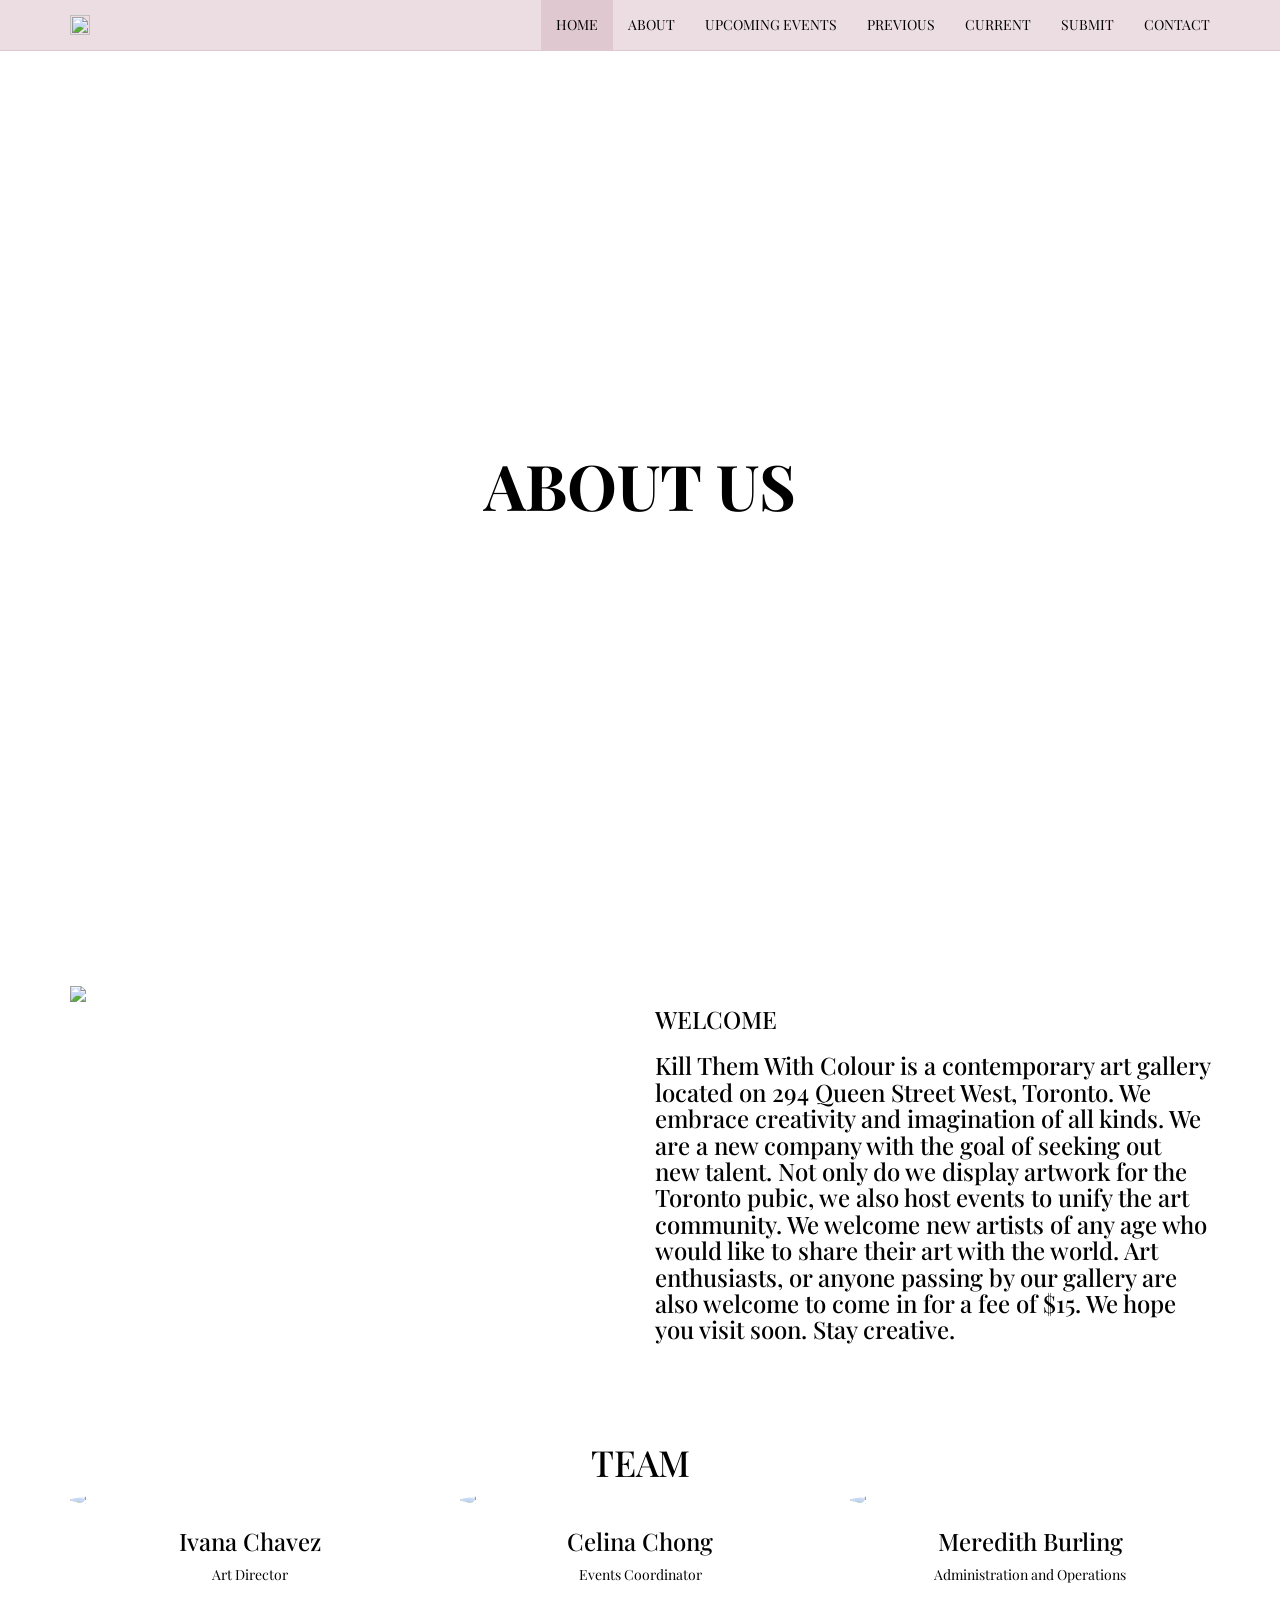
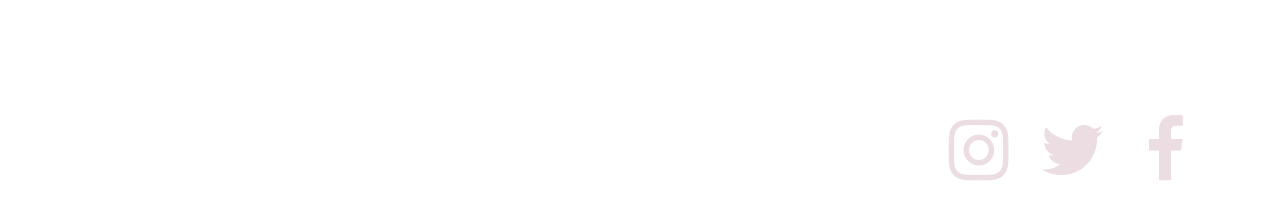
==== CMN222.html @ b7e4e093 "first commit" ====
<html><head>
    <meta charset="utf-8">
    <meta name="viewport" content="width=device-width, initial-scale=1">
    <script type="text/javascript" src="http://cdnjs.cloudflare.com/ajax/libs/jquery/2.0.3/jquery.min.js"></script>
    <script type="text/javascript" src="http://netdna.bootstrapcdn.com/bootstrap/3.3.4/js/bootstrap.min.js"></script>
    <link href="http://cdnjs.cloudflare.com/ajax/libs/font-awesome/4.3.0/css/font-awesome.min.css" rel="stylesheet" type="text/css">
    <link href="About us.css" rel="stylesheet" type="text/css">
  </head><body>
    <div class="navbar navbar-default navbar-static-top">
      <div class="container">
        <div class="navbar-header">
          <button type="button" class="navbar-toggle" data-toggle="collapse" data-target="#navbar-ex-collapse">
            <span class="sr-only">Toggle navigation</span>
            <span class="icon-bar"></span>
            <span class="icon-bar"></span>
            <span class="icon-bar"></span>
          </button>
          <a class="navbar-brand" contenteditable="true" href="Home.html"><img height="20" alt="Brand" src="https://s-media-cache-ak0.pinimg.com/236x/00/e2/e9/00e2e9aba81df767c4ea831075c36585.jpg"></a>
        </div>
        <div class="collapse navbar-collapse" id="navbar-ex-collapse">
          <ul class="nav navbar-nav navbar-right">
            <li class="active">
              <a href="Home.html">HOME</a>
            </li>
            <li>
              <a href="CMN222.html">ABOUT</a>
            </li>
            <li>
              <a href="Upcoming Events.html">UPCOMING EVENTS</a>
            </li>
            <li>
              <a href="PREVIOUS exhibitions final.html">PREVIOUS</a>
            </li>
            <li>
              <a href="current exhibitions .html">CURRENT</a>
            </li>
            <li>
              <a href="#">SUBMIT</a>
            </li>
            <li>
              <a href="#">CONTACT</a>
            </li>
          </ul>
        </div>
      </div>
    </div>
    <div class="cover">
      <div class="cover-image" style="background-image : url('http://3.bp.blogspot.com/_T961o3r1ib8/SwWAFuwRiqI/AAAAAAAAD88/0qm5ORoMTfw/s1600/Picture+1.png')"></div>
      <div class="container">
        <div class="row">
          <div class="col-md-12 text-center">
            <h1>
              <strong>ABOUT US</strong>
            </h1>
            <br>
            <br>
          </div>
        </div>
      </div>
    </div>
    <div class="section">
      <div class="container">
        <div class="row">
          <div class="col-md-6">
            <img src="http://media-cdn.tripadvisor.com/media/photo-s/03/c4/bc/b7/redot-fine-art-gallery.jpg" class="img-responsive">
          </div>
          <div class="col-md-6">
            <h1 class="text-primary"></h1>
            <h3>WELCOME</h3>
            <p></p>
            <h3>Kill Them With Colour is a contemporary art gallery located on 294 Queen
              Street West, Toronto. We embrace creativity and imagination of all kinds.
              We are a new company with the goal of seeking out new talent. Not only
              do we display artwork for the Toronto pubic, we also host events to unify
              the art community. We welcome new artists of any age who would like to
              share their art with the world. Art enthusiasts, or anyone passing by our
              gallery are also welcome to come in for a fee of $15. We hope you visit
              soon. Stay creative.</h3>
            <p></p>
          </div>
        </div>
      </div>
    </div>
    <div class="section">
      <div class="container">
        <div class="row">
          <div class="col-md-12">
            <h1>
              <p class="text-center">TEAM</p>
            </h1>
            <p></p>
          </div>
        </div>
        <div class="row">
          <div class="col-md-4">
            <img src="https://scontent-ord1-1.xx.fbcdn.net/hphotos-xpl1/v/t1.0-9/11760182_10206780837017839_6016241349931342725_n.jpg?oh=7be44190554937110ab928c50a300740&amp;oe=575FFEA2" class="center-block img-circle img-responsive">
            <h3 class="text-center">Ivana Chavez</h3>
            <p class="text-center">Art Director</p>
          </div>
          <div class="col-md-4">
            <img src="https://scontent-ord1-1.xx.fbcdn.net/hphotos-xft1/v/t1.0-9/10986457_10202789698338423_3580879727872900797_n.jpg?oh=9d7c9ec108cf9008789f951ac5a639a5&amp;oe=5756A95B" class="center-block img-circle img-responsive">
            <h3 class="text-center">Celina Chong</h3>
            <p class="text-center">Events Coordinator</p>
          </div>
          <div class="col-md-4">
            <img src="https://scontent-ord1-1.xx.fbcdn.net/hphotos-xap1/v/t1.0-9/12321316_1083280725039329_3037270107933121301_n.jpg?oh=308e7309a5380295a0c75ea44e83b1cc&amp;oe=5751AFDD" class="center-block img-circle img-responsive">
            <h3 class="text-center">Meredith Burling</h3>
            <p class="text-center">Administration and Operations</p>
          </div>
        </div>
      </div>
    </div>
    <footer class="section">
      <div class="background-image" style="background-image : url('http://blog.rogeroates.com/wp-content/uploads/2013/08/Roger-Oates_bbcsummer2.jpg')"></div>
      <div class="container text-right">
        <div class="row">
          <div class="col-sm-6 col-md-12">
            <p class="text-info text-right">
              <br>
              <br>
            </p>
            <div class="row">
              <div class="col-md-12 hidden-lg hidden-md hidden-sm text-left">
                <a href="#"><i class="fa fa-3x fa-fw fa-instagram text-inverse"></i></a>
                <a href="#"><i class="fa fa-3x fa-fw fa-twitter text-inverse"></i></a>
                <a href="#"><i class="fa fa-3x fa-fw fa-facebook text-inverse"></i></a>
                <a href="#"><i class="fa fa-3x fa-fw fa-github text-inverse"></i></a>
              </div>
            </div>
            <div class="row">
              <div class="col-md-12 hidden-xs text-right">
                <a href="#https://www.instagram.com/killthemwithcolor/"><i class="fa fa-5x fa-fw fa-instagram"></i></a>
                <a href="#"><i class="fa fa-5x fa-fw fa-twitter"></i></a>
                <a href="#"><i class="fa fa-5x fa-facebook fa-fw"></i></a>
              </div>
            </div>
          </div>
        </div>
      </div>
    </footer>
  

</body></html>
---- About us.css ----
@import url('https://fonts.googleapis.com/css?family=Playfair Display|Playfair Display');
/*!
 * Default theme for Pingendo 
 * Homepage: http://pingendo.com  
 * Copyright 2015 Pingendo 
 * Licensed under MIT 
 * Based on Bootstrap v3.3.4
*/
/* Add custom CSS classes here 
 * 
 * img {
 *   box-shadow : 0px 0px 10px black !important;
 * }
*/
/*! normalize.css v3.0.2 | MIT License | git.io/normalize */
html {
  font-family: sans-serif;
  -ms-text-size-adjust: 100%;
  -webkit-text-size-adjust: 100%;
}
body {
  margin: 0;
}
article,
aside,
details,
figcaption,
figure,
footer,
header,
hgroup,
main,
menu,
nav,
section,
summary {
  display: block;
}
audio,
canvas,
progress,
video {
  display: inline-block;
  vertical-align: baseline;
}
audio:not([controls]) {
  display: none;
  height: 0;
}
[hidden],
template {
  display: none;
}
a {
  background-color: transparent;
}
a:active,
a:hover {
  outline: 0;
}
abbr[title] {
  border-bottom: 1px dotted;
}
b,
strong {
  font-weight: bold;
}
dfn {
  font-style: italic;
}
h1 {
  font-size: 2em;
  margin: 0.67em 0;
}
mark {
  background: #ff0;
  color: #000;
}
small {
  font-size: 80%;
}
sub,
sup {
  font-size: 75%;
  line-height: 0;
  position: relative;
  vertical-align: baseline;
}
sup {
  top: -0.5em;
}
sub {
  bottom: -0.25em;
}
img {
  border: 0;
}
svg:not(:root) {
  overflow: hidden;
}
figure {
  margin: 1em 40px;
}
hr {
  -moz-box-sizing: content-box;
  box-sizing: content-box;
  height: 0;
}
pre {
  overflow: auto;
}
code,
kbd,
pre,
samp {
  font-family: monospace, monospace;
  font-size: 1em;
}
button,
input,
optgroup,
select,
textarea {
  color: inherit;
  font: inherit;
  margin: 0;
}
button {
  overflow: visible;
}
button,
select {
  text-transform: none;
}
button,
html input[type="button"],
input[type="reset"],
input[type="submit"] {
  -webkit-appearance: button;
  cursor: pointer;
}
button[disabled],
html input[disabled] {
  cursor: default;
}
button::-moz-focus-inner,
input::-moz-focus-inner {
  border: 0;
  padding: 0;
}
input {
  line-height: normal;
}
input[type="checkbox"],
input[type="radio"] {
  box-sizing: border-box;
  padding: 0;
}
input[type="number"]::-webkit-inner-spin-button,
input[type="number"]::-webkit-outer-spin-button {
  height: auto;
}
input[type="search"] {
  -webkit-appearance: textfield;
  -moz-box-sizing: content-box;
  -webkit-box-sizing: content-box;
  box-sizing: content-box;
}
input[type="search"]::-webkit-search-cancel-button,
input[type="search"]::-webkit-search-decoration {
  -webkit-appearance: none;
}
fieldset {
  border: 1px solid #c0c0c0;
  margin: 0 2px;
  padding: 0.35em 0.625em 0.75em;
}
legend {
  border: 0;
  padding: 0;
}
textarea {
  overflow: auto;
}
optgroup {
  font-weight: bold;
}
table {
  border-collapse: collapse;
  border-spacing: 0;
}
td,
th {
  padding: 0;
}
/*! Source: https://github.com/h5bp/html5-boilerplate/blob/master/src/css/main.css */
@media print {
  *,
  *:before,
  *:after {
    background: transparent !important;
    color: #000 !important;
    box-shadow: none !important;
    text-shadow: none !important;
  }
  a,
  a:visited {
    text-decoration: underline;
  }
  a[href]:after {
    content: " (" attr(href) ")";
  }
  abbr[title]:after {
    content: " (" attr(title) ")";
  }
  a[href^="#"]:after,
  a[href^="javascript:"]:after {
    content: "";
  }
  pre,
  blockquote {
    border: 1px solid #999;
    page-break-inside: avoid;
  }
  thead {
    display: table-header-group;
  }
  tr,
  img {
    page-break-inside: avoid;
  }
  img {
    max-width: 100% !important;
  }
  p,
  h2,
  h3 {
    orphans: 3;
    widows: 3;
  }
  h2,
  h3 {
    page-break-after: avoid;
  }
  select {
    background: #fff !important;
  }
  .navbar {
    display: none;
  }
  .btn > .caret,
  .dropup > .btn > .caret {
    border-top-color: #000 !important;
  }
  .label {
    border: 1px solid #000;
  }
  .table {
    border-collapse: collapse !important;
  }
  .table td,
  .table th {
    background-color: #fff !important;
  }
  .table-bordered th,
  .table-bordered td {
    border: 1px solid #ddd !important;
  }
}
@font-face {
  font-family: 'Glyphicons Halflings';
  src: url('../fonts/glyphicons-halflings-regular.eot');
  src: url('../fonts/glyphicons-halflings-regular.eot?#iefix') format('embedded-opentype'), url('../fonts/glyphicons-halflings-regular.woff2') format('woff2'), url('../fonts/glyphicons-halflings-regular.woff') format('woff'), url('../fonts/glyphicons-halflings-regular.ttf') format('truetype'), url('../fonts/glyphicons-halflings-regular.svg#glyphicons_halflingsregular') format('svg');
}
.glyphicon {
  position: relative;
  top: 1px;
  display: inline-block;
  font-family: 'Glyphicons Halflings';
  font-style: normal;
  font-weight: normal;
  line-height: 1;
  -webkit-font-smoothing: antialiased;
  -moz-osx-font-smoothing: grayscale;
}
.glyphicon-asterisk:before {
  content: "\2a";
}
.glyphicon-plus:before {
  content: "\2b";
}
.glyphicon-euro:before,
.glyphicon-eur:before {
  content: "\20ac";
}
.glyphicon-minus:before {
  content: "\2212";
}
.glyphicon-cloud:before {
  content: "\2601";
}
.glyphicon-envelope:before {
  content: "\2709";
}
.glyphicon-pencil:before {
  content: "\270f";
}
.glyphicon-glass:before {
  content: "\e001";
}
.glyphicon-music:before {
  content: "\e002";
}
.glyphicon-search:before {
  content: "\e003";
}
.glyphicon-heart:before {
  content: "\e005";
}
.glyphicon-star:before {
  content: "\e006";
}
.glyphicon-star-empty:before {
  content: "\e007";
}
.glyphicon-user:before {
  content: "\e008";
}
.glyphicon-film:before {
  content: "\e009";
}
.glyphicon-th-large:before {
  content: "\e010";
}
.glyphicon-th:before {
  content: "\e011";
}
.glyphicon-th-list:before {
  content: "\e012";
}
.glyphicon-ok:before {
  content: "\e013";
}
.glyphicon-remove:before {
  content: "\e014";
}
.glyphicon-zoom-in:before {
  content: "\e015";
}
.glyphicon-zoom-out:before {
  content: "\e016";
}
.glyphicon-off:before {
  content: "\e017";
}
.glyphicon-signal:before {
  content: "\e018";
}
.glyphicon-cog:before {
  content: "\e019";
}
.glyphicon-trash:before {
  content: "\e020";
}
.glyphicon-home:before {
  content: "\e021";
}
.glyphicon-file:before {
  content: "\e022";
}
.glyphicon-time:before {
  content: "\e023";
}
.glyphicon-road:before {
  content: "\e024";
}
.glyphicon-download-alt:before {
  content: "\e025";
}
.glyphicon-download:before {
  content: "\e026";
}
.glyphicon-upload:before {
  content: "\e027";
}
.glyphicon-inbox:before {
  content: "\e028";
}
.glyphicon-play-circle:before {
  content: "\e029";
}
.glyphicon-repeat:before {
  content: "\e030";
}
.glyphicon-refresh:before {
  content: "\e031";
}
.glyphicon-list-alt:before {
  content: "\e032";
}
.glyphicon-lock:before {
  content: "\e033";
}
.glyphicon-flag:before {
  content: "\e034";
}
.glyphicon-headphones:before {
  content: "\e035";
}
.glyphicon-volume-off:before {
  content: "\e036";
}
.glyphicon-volume-down:before {
  content: "\e037";
}
.glyphicon-volume-up:before {
  content: "\e038";
}
.glyphicon-qrcode:before {
  content: "\e039";
}
.glyphicon-barcode:before {
  content: "\e040";
}
.glyphicon-tag:before {
  content: "\e041";
}
.glyphicon-tags:before {
  content: "\e042";
}
.glyphicon-book:before {
  content: "\e043";
}
.glyphicon-bookmark:before {
  content: "\e044";
}
.glyphicon-print:before {
  content: "\e045";
}
.glyphicon-camera:before {
  content: "\e046";
}
.glyphicon-font:before {
  content: "\e047";
}
.glyphicon-bold:before {
  content: "\e048";
}
.glyphicon-italic:before {
  content: "\e049";
}
.glyphicon-text-height:before {
  content: "\e050";
}
.glyphicon-text-width:before {
  content: "\e051";
}
.glyphicon-align-left:before {
  content: "\e052";
}
.glyphicon-align-center:before {
  content: "\e053";
}
.glyphicon-align-right:before {
  content: "\e054";
}
.glyphicon-align-justify:before {
  content: "\e055";
}
.glyphicon-list:before {
  content: "\e056";
}
.glyphicon-indent-left:before {
  content: "\e057";
}
.glyphicon-indent-right:before {
  content: "\e058";
}
.glyphicon-facetime-video:before {
  content: "\e059";
}
.glyphicon-picture:before {
  content: "\e060";
}
.glyphicon-map-marker:before {
  content: "\e062";
}
.glyphicon-adjust:before {
  content: "\e063";
}
.glyphicon-tint:before {
  content: "\e064";
}
.glyphicon-edit:before {
  content: "\e065";
}
.glyphicon-share:before {
  content: "\e066";
}
.glyphicon-check:before {
  content: "\e067";
}
.glyphicon-move:before {
  content: "\e068";
}
.glyphicon-step-backward:before {
  content: "\e069";
}
.glyphicon-fast-backward:before {
  content: "\e070";
}
.glyphicon-backward:before {
  content: "\e071";
}
.glyphicon-play:before {
  content: "\e072";
}
.glyphicon-pause:before {
  content: "\e073";
}
.glyphicon-stop:before {
  content: "\e074";
}
.glyphicon-forward:before {
  content: "\e075";
}
.glyphicon-fast-forward:before {
  content: "\e076";
}
.glyphicon-step-forward:before {
  content: "\e077";
}
.glyphicon-eject:before {
  content: "\e078";
}
.glyphicon-chevron-left:before {
  content: "\e079";
}
.glyphicon-chevron-right:before {
  content: "\e080";
}
.glyphicon-plus-sign:before {
  content: "\e081";
}
.glyphicon-minus-sign:before {
  content: "\e082";
}
.glyphicon-remove-sign:before {
  content: "\e083";
}
.glyphicon-ok-sign:before {
  content: "\e084";
}
.glyphicon-question-sign:before {
  content: "\e085";
}
.glyphicon-info-sign:before {
  content: "\e086";
}
.glyphicon-screenshot:before {
  content: "\e087";
}
.glyphicon-remove-circle:before {
  content: "\e088";
}
.glyphicon-ok-circle:before {
  content: "\e089";
}
.glyphicon-ban-circle:before {
  content: "\e090";
}
.glyphicon-arrow-left:before {
  content: "\e091";
}
.glyphicon-arrow-right:before {
  content: "\e092";
}
.glyphicon-arrow-up:before {
  content: "\e093";
}
.glyphicon-arrow-down:before {
  content: "\e094";
}
.glyphicon-share-alt:before {
  content: "\e095";
}
.glyphicon-resize-full:before {
  content: "\e096";
}
.glyphicon-resize-small:before {
  content: "\e097";
}
.glyphicon-exclamation-sign:before {
  content: "\e101";
}
.glyphicon-gift:before {
  content: "\e102";
}
.glyphicon-leaf:before {
  content: "\e103";
}
.glyphicon-fire:before {
  content: "\e104";
}
.glyphicon-eye-open:before {
  content: "\e105";
}
.glyphicon-eye-close:before {
  content: "\e106";
}
.glyphicon-warning-sign:before {
  content: "\e107";
}
.glyphicon-plane:before {
  content: "\e108";
}
.glyphicon-calendar:before {
  content: "\e109";
}
.glyphicon-random:before {
  content: "\e110";
}
.glyphicon-comment:before {
  content: "\e111";
}
.glyphicon-magnet:before {
  content: "\e112";
}
.glyphicon-chevron-up:before {
  content: "\e113";
}
.glyphicon-chevron-down:before {
  content: "\e114";
}
.glyphicon-retweet:before {
  content: "\e115";
}
.glyphicon-shopping-cart:before {
  content: "\e116";
}
.glyphicon-folder-close:before {
  content: "\e117";
}
.glyphicon-folder-open:before {
  content: "\e118";
}
.glyphicon-resize-vertical:before {
  content: "\e119";
}
.glyphicon-resize-horizontal:before {
  content: "\e120";
}
.glyphicon-hdd:before {
  content: "\e121";
}
.glyphicon-bullhorn:before {
  content: "\e122";
}
.glyphicon-bell:before {
  content: "\e123";
}
.glyphicon-certificate:before {
  content: "\e124";
}
.glyphicon-thumbs-up:before {
  content: "\e125";
}
.glyphicon-thumbs-down:before {
  content: "\e126";
}
.glyphicon-hand-right:before {
  content: "\e127";
}
.glyphicon-hand-left:before {
  content: "\e128";
}
.glyphicon-hand-up:before {
  content: "\e129";
}
.glyphicon-hand-down:before {
  content: "\e130";
}
.glyphicon-circle-arrow-right:before {
  content: "\e131";
}
.glyphicon-circle-arrow-left:before {
  content: "\e132";
}
.glyphicon-circle-arrow-up:before {
  content: "\e133";
}
.glyphicon-circle-arrow-down:before {
  content: "\e134";
}
.glyphicon-globe:before {
  content: "\e135";
}
.glyphicon-wrench:before {
  content: "\e136";
}
.glyphicon-tasks:before {
  content: "\e137";
}
.glyphicon-filter:before {
  content: "\e138";
}
.glyphicon-briefcase:before {
  content: "\e139";
}
.glyphicon-fullscreen:before {
  content: "\e140";
}
.glyphicon-dashboard:before {
  content: "\e141";
}
.glyphicon-paperclip:before {
  content: "\e142";
}
.glyphicon-heart-empty:before {
  content: "\e143";
}
.glyphicon-link:before {
  content: "\e144";
}
.glyphicon-phone:before {
  content: "\e145";
}
.glyphicon-pushpin:before {
  content: "\e146";
}
.glyphicon-usd:before {
  content: "\e148";
}
.glyphicon-gbp:before {
  content: "\e149";
}
.glyphicon-sort:before {
  content: "\e150";
}
.glyphicon-sort-by-alphabet:before {
  content: "\e151";
}
.glyphicon-sort-by-alphabet-alt:before {
  content: "\e152";
}
.glyphicon-sort-by-order:before {
  content: "\e153";
}
.glyphicon-sort-by-order-alt:before {
  content: "\e154";
}
.glyphicon-sort-by-attributes:before {
  content: "\e155";
}
.glyphicon-sort-by-attributes-alt:before {
  content: "\e156";
}
.glyphicon-unchecked:before {
  content: "\e157";
}
.glyphicon-expand:before {
  content: "\e158";
}
.glyphicon-collapse-down:before {
  content: "\e159";
}
.glyphicon-collapse-up:before {
  content: "\e160";
}
.glyphicon-log-in:before {
  content: "\e161";
}
.glyphicon-flash:before {
  content: "\e162";
}
.glyphicon-log-out:before {
  content: "\e163";
}
.glyphicon-new-window:before {
  content: "\e164";
}
.glyphicon-record:before {
  content: "\e165";
}
.glyphicon-save:before {
  content: "\e166";
}
.glyphicon-open:before {
  content: "\e167";
}
.glyphicon-saved:before {
  content: "\e168";
}
.glyphicon-import:before {
  content: "\e169";
}
.glyphicon-export:before {
  content: "\e170";
}
.glyphicon-send:before {
  content: "\e171";
}
.glyphicon-floppy-disk:before {
  content: "\e172";
}
.glyphicon-floppy-saved:before {
  content: "\e173";
}
.glyphicon-floppy-remove:before {
  content: "\e174";
}
.glyphicon-floppy-save:before {
  content: "\e175";
}
.glyphicon-floppy-open:before {
  content: "\e176";
}
.glyphicon-credit-card:before {
  content: "\e177";
}
.glyphicon-transfer:before {
  content: "\e178";
}
.glyphicon-cutlery:before {
  content: "\e179";
}
.glyphicon-header:before {
  content: "\e180";
}
.glyphicon-compressed:before {
  content: "\e181";
}
.glyphicon-earphone:before {
  content: "\e182";
}
.glyphicon-phone-alt:before {
  content: "\e183";
}
.glyphicon-tower:before {
  content: "\e184";
}
.glyphicon-stats:before {
  content: "\e185";
}
.glyphicon-sd-video:before {
  content: "\e186";
}
.glyphicon-hd-video:before {
  content: "\e187";
}
.glyphicon-subtitles:before {
  content: "\e188";
}
.glyphicon-sound-stereo:before {
  content: "\e189";
}
.glyphicon-sound-dolby:before {
  content: "\e190";
}
.glyphicon-sound-5-1:before {
  content: "\e191";
}
.glyphicon-sound-6-1:before {
  content: "\e192";
}
.glyphicon-sound-7-1:before {
  content: "\e193";
}
.glyphicon-copyright-mark:before {
  content: "\e194";
}
.glyphicon-registration-mark:before {
  content: "\e195";
}
.glyphicon-cloud-download:before {
  content: "\e197";
}
.glyphicon-cloud-upload:before {
  content: "\e198";
}
.glyphicon-tree-conifer:before {
  content: "\e199";
}
.glyphicon-tree-deciduous:before {
  content: "\e200";
}
.glyphicon-cd:before {
  content: "\e201";
}
.glyphicon-save-file:before {
  content: "\e202";
}
.glyphicon-open-file:before {
  content: "\e203";
}
.glyphicon-level-up:before {
  content: "\e204";
}
.glyphicon-copy:before {
  content: "\e205";
}
.glyphicon-paste:before {
  content: "\e206";
}
.glyphicon-alert:before {
  content: "\e209";
}
.glyphicon-equalizer:before {
  content: "\e210";
}
.glyphicon-king:before {
  content: "\e211";
}
.glyphicon-queen:before {
  content: "\e212";
}
.glyphicon-pawn:before {
  content: "\e213";
}
.glyphicon-bishop:before {
  content: "\e214";
}
.glyphicon-knight:before {
  content: "\e215";
}
.glyphicon-baby-formula:before {
  content: "\e216";
}
.glyphicon-tent:before {
  content: "\26fa";
}
.glyphicon-blackboard:before {
  content: "\e218";
}
.glyphicon-bed:before {
  content: "\e219";
}
.glyphicon-apple:before {
  content: "\f8ff";
}
.glyphicon-erase:before {
  content: "\e221";
}
.glyphicon-hourglass:before {
  content: "\231b";
}
.glyphicon-lamp:before {
  content: "\e223";
}
.glyphicon-duplicate:before {
  content: "\e224";
}
.glyphicon-piggy-bank:before {
  content: "\e225";
}
.glyphicon-scissors:before {
  content: "\e226";
}
.glyphicon-bitcoin:before {
  content: "\e227";
}
.glyphicon-btc:before {
  content: "\e227";
}
.glyphicon-xbt:before {
  content: "\e227";
}
.glyphicon-yen:before {
  content: "\00a5";
}
.glyphicon-jpy:before {
  content: "\00a5";
}
.glyphicon-ruble:before {
  content: "\20bd";
}
.glyphicon-rub:before {
  content: "\20bd";
}
.glyphicon-scale:before {
  content: "\e230";
}
.glyphicon-ice-lolly:before {
  content: "\e231";
}
.glyphicon-ice-lolly-tasted:before {
  content: "\e232";
}
.glyphicon-education:before {
  content: "\e233";
}
.glyphicon-option-horizontal:before {
  content: "\e234";
}
.glyphicon-option-vertical:before {
  content: "\e235";
}
.glyphicon-menu-hamburger:before {
  content: "\e236";
}
.glyphicon-modal-window:before {
  content: "\e237";
}
.glyphicon-oil:before {
  content: "\e238";
}
.glyphicon-grain:before {
  content: "\e239";
}
.glyphicon-sunglasses:before {
  content: "\e240";
}
.glyphicon-text-size:before {
  content: "\e241";
}
.glyphicon-text-color:before {
  content: "\e242";
}
.glyphicon-text-background:before {
  content: "\e243";
}
.glyphicon-object-align-top:before {
  content: "\e244";
}
.glyphicon-object-align-bottom:before {
  content: "\e245";
}
.glyphicon-object-align-horizontal:before {
  content: "\e246";
}
.glyphicon-object-align-left:before {
  content: "\e247";
}
.glyphicon-object-align-vertical:before {
  content: "\e248";
}
.glyphicon-object-align-right:before {
  content: "\e249";
}
.glyphicon-triangle-right:before {
  content: "\e250";
}
.glyphicon-triangle-left:before {
  content: "\e251";
}
.glyphicon-triangle-bottom:before {
  content: "\e252";
}
.glyphicon-triangle-top:before {
  content: "\e253";
}
.glyphicon-console:before {
  content: "\e254";
}
.glyphicon-superscript:before {
  content: "\e255";
}
.glyphicon-subscript:before {
  content: "\e256";
}
.glyphicon-menu-left:before {
  content: "\e257";
}
.glyphicon-menu-right:before {
  content: "\e258";
}
.glyphicon-menu-down:before {
  content: "\e259";
}
.glyphicon-menu-up:before {
  content: "\e260";
}
* {
  -webkit-box-sizing: border-box;
  -moz-box-sizing: border-box;
  box-sizing: border-box;
}
*:before,
*:after {
  -webkit-box-sizing: border-box;
  -moz-box-sizing: border-box;
  box-sizing: border-box;
}
html {
  font-size: 10px;
  -webkit-tap-highlight-color: rgba(0, 0, 0, 0);
}
body {
  font-family: "Playfair Display";
  font-size: 14px;
  line-height: 1.42857143;
  color: #000000;
  background-color: #ffffff;
}
input,
button,
select,
textarea {
  font-family: inherit;
  font-size: inherit;
  line-height: inherit;
}
a {
  color: #ebdde2;
  text-decoration: none;
}
a:hover,
a:focus {
  color: #cfadb9;
  text-decoration: underline;
}
a:focus {
  outline: thin dotted;
  outline: 5px auto -webkit-focus-ring-color;
  outline-offset: -2px;
}
figure {
  margin: 0;
}
img {
  vertical-align: middle;
}
.img-responsive,
.thumbnail > img,
.thumbnail a > img,
.carousel-inner > .item > img,
.carousel-inner > .item > a > img {
  display: block;
  max-width: 100%;
  height: auto;
}
.img-rounded {
  border-radius: 5px;
}
.img-thumbnail {
  padding: 4px;
  line-height: 1.42857143;
  background-color: #ffffff;
  border: 1px solid #dddddd;
  border-radius: 4px;
  -webkit-transition: all 0.2s ease-in-out;
  -o-transition: all 0.2s ease-in-out;
  transition: all 0.2s ease-in-out;
  display: inline-block;
  max-width: 100%;
  height: auto;
}
.img-circle {
  border-radius: 50%;
}
hr {
  margin-top: 20px;
  margin-bottom: 20px;
  border: 0;
  border-top: 1px solid #eeeeee;
}
.sr-only {
  position: absolute;
  width: 1px;
  height: 1px;
  margin: -1px;
  padding: 0;
  overflow: hidden;
  clip: rect(0, 0, 0, 0);
  border: 0;
}
.sr-only-focusable:active,
.sr-only-focusable:focus {
  position: static;
  width: auto;
  height: auto;
  margin: 0;
  overflow: visible;
  clip: auto;
}
[role="button"] {
  cursor: pointer;
}
h1,
h2,
h3,
h4,
h5,
h6,
.h1,
.h2,
.h3,
.h4,
.h5,
.h6 {
  font-family: "Playfair Display";
  font-weight: 500;
  line-height: 1.1;
  color: inherit;
}
h1 small,
h2 small,
h3 small,
h4 small,
h5 small,
h6 small,
.h1 small,
.h2 small,
.h3 small,
.h4 small,
.h5 small,
.h6 small,
h1 .small,
h2 .small,
h3 .small,
h4 .small,
h5 .small,
h6 .small,
.h1 .small,
.h2 .small,
.h3 .small,
.h4 .small,
.h5 .small,
.h6 .small {
  font-weight: normal;
  line-height: 1;
  color: #777777;
}
h1,
.h1,
h2,
.h2,
h3,
.h3 {
  margin-top: 20px;
  margin-bottom: 10px;
}
h1 small,
.h1 small,
h2 small,
.h2 small,
h3 small,
.h3 small,
h1 .small,
.h1 .small,
h2 .small,
.h2 .small,
h3 .small,
.h3 .small {
  font-size: 65%;
}
h4,
.h4,
h5,
.h5,
h6,
.h6 {
  margin-top: 10px;
  margin-bottom: 10px;
}
h4 small,
.h4 small,
h5 small,
.h5 small,
h6 small,
.h6 small,
h4 .small,
.h4 .small,
h5 .small,
.h5 .small,
h6 .small,
.h6 .small {
  font-size: 75%;
}
h1,
.h1 {
  font-size: 36px;
}
h2,
.h2 {
  font-size: 30px;
}
h3,
.h3 {
  font-size: 24px;
}
h4,
.h4 {
  font-size: 18px;
}
h5,
.h5 {
  font-size: 14px;
}
h6,
.h6 {
  font-size: 12px;
}
p {
  margin: 0 0 10px;
}
.lead {
  margin-bottom: 20px;
  font-size: 16px;
  font-weight: 300;
  line-height: 1.4;
}
@media (min-width: 768px) {
  .lead {
    font-size: 21px;
  }
}
small,
.small {
  font-size: 85%;
}
mark,
.mark {
  background-color: #f8d9ac;
  padding: .2em;
}
.text-left {
  text-align: left;
}
.text-right {
  text-align: right;
}
.text-center {
  text-align: center;
}
.text-justify {
  text-align: justify;
}
.text-nowrap {
  white-space: nowrap;
}
.text-lowercase {
  text-transform: lowercase;
}
.text-uppercase {
  text-transform: uppercase;
}
.text-capitalize {
  text-transform: capitalize;
}
.text-muted {
  color: #777777;
}
.text-primary {
  color: #ebdde2;
}
a.text-primary:hover {
  color: #d8bdc7;
}
.text-success {
  color: #5cb85c;
}
a.text-success:hover {
  color: #449d44;
}
.text-info {
  color: #ebdde2;
}
a.text-info:hover {
  color: #d8bdc7;
}
.text-warning {
  color: #f0ad4e;
}
a.text-warning:hover {
  color: #ec971f;
}
.text-danger {
  color: #d9534f;
}
a.text-danger:hover {
  color: #c9302c;
}
.bg-primary {
  color: #fff;
  background-color: #ebdde2;
}
a.bg-primary:hover {
  background-color: #d8bdc7;
}
.bg-success {
  background-color: #a3d7a3;
}
a.bg-success:hover {
  background-color: #80c780;
}
.bg-info {
  background-color: #ffffff;
}
a.bg-info:hover {
  background-color: #e6e6e6;
}
.bg-warning {
  background-color: #f8d9ac;
}
a.bg-warning:hover {
  background-color: #f4c37d;
}
.bg-danger {
  background-color: #eba5a3;
}
a.bg-danger:hover {
  background-color: #e27c79;
}
.page-header {
  padding-bottom: 9px;
  margin: 40px 0 20px;
  border-bottom: 1px solid #eeeeee;
}
ul,
ol {
  margin-top: 0;
  margin-bottom: 10px;
}
ul ul,
ol ul,
ul ol,
ol ol {
  margin-bottom: 0;
}
.list-unstyled {
  padding-left: 0;
  list-style: none;
}
.list-inline {
  padding-left: 0;
  list-style: none;
  margin-left: -5px;
}
.list-inline > li {
  display: inline-block;
  padding-left: 5px;
  padding-right: 5px;
}
dl {
  margin-top: 0;
  margin-bottom: 20px;
}
dt,
dd {
  line-height: 1.42857143;
}
dt {
  font-weight: bold;
}
dd {
  margin-left: 0;
}
@media (min-width: 768px) {
  .dl-horizontal dt {
    float: left;
    width: 160px;
    clear: left;
    text-align: right;
    overflow: hidden;
    text-overflow: ellipsis;
    white-space: nowrap;
  }
  .dl-horizontal dd {
    margin-left: 180px;
  }
}
abbr[title],
abbr[data-original-title] {
  cursor: help;
  border-bottom: 1px dotted #777777;
}
.initialism {
  font-size: 90%;
  text-transform: uppercase;
}
blockquote {
  padding: 10px 20px;
  margin: 0 0 20px;
  font-size: 17.5px;
  border-left: 5px solid #eeeeee;
}
blockquote p:last-child,
blockquote ul:last-child,
blockquote ol:last-child {
  margin-bottom: 0;
}
blockquote footer,
blockquote small,
blockquote .small {
  display: block;
  font-size: 80%;
  line-height: 1.42857143;
  color: #777777;
}
blockquote footer:before,
blockquote small:before,
blockquote .small:before {
  content: '\2014 \00A0';
}
.blockquote-reverse,
blockquote.pull-right {
  padding-right: 15px;
  padding-left: 0;
  border-right: 5px solid #eeeeee;
  border-left: 0;
  text-align: right;
}
.blockquote-reverse footer:before,
blockquote.pull-right footer:before,
.blockquote-reverse small:before,
blockquote.pull-right small:before,
.blockquote-reverse .small:before,
blockquote.pull-right .small:before {
  content: '';
}
.blockquote-reverse footer:after,
blockquote.pull-right footer:after,
.blockquote-reverse small:after,
blockquote.pull-right small:after,
.blockquote-reverse .small:after,
blockquote.pull-right .small:after {
  content: '\00A0 \2014';
}
address {
  margin-bottom: 20px;
  font-style: normal;
  line-height: 1.42857143;
}
code,
kbd,
pre,
samp {
  font-family: Menlo, Monaco, Consolas, "Courier New", monospace;
}
code {
  padding: 2px 4px;
  font-size: 90%;
  color: #c7254e;
  background-color: #f9f2f4;
  border-radius: 4px;
}
kbd {
  padding: 2px 4px;
  font-size: 90%;
  color: #ffffff;
  background-color: #333333;
  border-radius: 2px;
  box-shadow: inset 0 -1px 0 rgba(0, 0, 0, 0.25);
}
kbd kbd {
  padding: 0;
  font-size: 100%;
  font-weight: bold;
  box-shadow: none;
}
pre {
  display: block;
  padding: 9.5px;
  margin: 0 0 10px;
  font-size: 13px;
  line-height: 1.42857143;
  word-break: break-all;
  word-wrap: break-word;
  color: #333333;
  background-color: #f5f5f5;
  border: 1px solid #cccccc;
  border-radius: 4px;
}
pre code {
  padding: 0;
  font-size: inherit;
  color: inherit;
  white-space: pre-wrap;
  background-color: transparent;
  border-radius: 0;
}
.pre-scrollable {
  max-height: 340px;
  overflow-y: scroll;
}
.container {
  margin-right: auto;
  margin-left: auto;
  padding-left: 15px;
  padding-right: 15px;
}
@media (min-width: 768px) {
  .container {
    width: 750px;
  }
}
@media (min-width: 992px) {
  .container {
    width: 970px;
  }
}
@media (min-width: 1200px) {
  .container {
    width: 1170px;
  }
}
.container-fluid {
  margin-right: auto;
  margin-left: auto;
  padding-left: 15px;
  padding-right: 15px;
}
.row {
  margin-left: -15px;
  margin-right: -15px;
}
.col-xs-1, .col-sm-1, .col-md-1, .col-lg-1, .col-xs-2, .col-sm-2, .col-md-2, .col-lg-2, .col-xs-3, .col-sm-3, .col-md-3, .col-lg-3, .col-xs-4, .col-sm-4, .col-md-4, .col-lg-4, .col-xs-5, .col-sm-5, .col-md-5, .col-lg-5, .col-xs-6, .col-sm-6, .col-md-6, .col-lg-6, .col-xs-7, .col-sm-7, .col-md-7, .col-lg-7, .col-xs-8, .col-sm-8, .col-md-8, .col-lg-8, .col-xs-9, .col-sm-9, .col-md-9, .col-lg-9, .col-xs-10, .col-sm-10, .col-md-10, .col-lg-10, .col-xs-11, .col-sm-11, .col-md-11, .col-lg-11, .col-xs-12, .col-sm-12, .col-md-12, .col-lg-12 {
  position: relative;
  min-height: 1px;
  padding-left: 15px;
  padding-right: 15px;
}
.col-xs-1, .col-xs-2, .col-xs-3, .col-xs-4, .col-xs-5, .col-xs-6, .col-xs-7, .col-xs-8, .col-xs-9, .col-xs-10, .col-xs-11, .col-xs-12 {
  float: left;
}
.col-xs-12 {
  width: 100%;
}
.col-xs-11 {
  width: 91.66666667%;
}
.col-xs-10 {
  width: 83.33333333%;
}
.col-xs-9 {
  width: 75%;
}
.col-xs-8 {
  width: 66.66666667%;
}
.col-xs-7 {
  width: 58.33333333%;
}
.col-xs-6 {
  width: 50%;
}
.col-xs-5 {
  width: 41.66666667%;
}
.col-xs-4 {
  width: 33.33333333%;
}
.col-xs-3 {
  width: 25%;
}
.col-xs-2 {
  width: 16.66666667%;
}
.col-xs-1 {
  width: 8.33333333%;
}
.col-xs-pull-12 {
  right: 100%;
}
.col-xs-pull-11 {
  right: 91.66666667%;
}
.col-xs-pull-10 {
  right: 83.33333333%;
}
.col-xs-pull-9 {
  right: 75%;
}
.col-xs-pull-8 {
  right: 66.66666667%;
}
.col-xs-pull-7 {
  right: 58.33333333%;
}
.col-xs-pull-6 {
  right: 50%;
}
.col-xs-pull-5 {
  right: 41.66666667%;
}
.col-xs-pull-4 {
  right: 33.33333333%;
}
.col-xs-pull-3 {
  right: 25%;
}
.col-xs-pull-2 {
  right: 16.66666667%;
}
.col-xs-pull-1 {
  right: 8.33333333%;
}
.col-xs-pull-0 {
  right: auto;
}
.col-xs-push-12 {
  left: 100%;
}
.col-xs-push-11 {
  left: 91.66666667%;
}
.col-xs-push-10 {
  left: 83.33333333%;
}
.col-xs-push-9 {
  left: 75%;
}
.col-xs-push-8 {
  left: 66.66666667%;
}
.col-xs-push-7 {
  left: 58.33333333%;
}
.col-xs-push-6 {
  left: 50%;
}
.col-xs-push-5 {
  left: 41.66666667%;
}
.col-xs-push-4 {
  left: 33.33333333%;
}
.col-xs-push-3 {
  left: 25%;
}
.col-xs-push-2 {
  left: 16.66666667%;
}
.col-xs-push-1 {
  left: 8.33333333%;
}
.col-xs-push-0 {
  left: auto;
}
.col-xs-offset-12 {
  margin-left: 100%;
}
.col-xs-offset-11 {
  margin-left: 91.66666667%;
}
.col-xs-offset-10 {
  margin-left: 83.33333333%;
}
.col-xs-offset-9 {
  margin-left: 75%;
}
.col-xs-offset-8 {
  margin-left: 66.66666667%;
}
.col-xs-offset-7 {
  margin-left: 58.33333333%;
}
.col-xs-offset-6 {
  margin-left: 50%;
}
.col-xs-offset-5 {
  margin-left: 41.66666667%;
}
.col-xs-offset-4 {
  margin-left: 33.33333333%;
}
.col-xs-offset-3 {
  margin-left: 25%;
}
.col-xs-offset-2 {
  margin-left: 16.66666667%;
}
.col-xs-offset-1 {
  margin-left: 8.33333333%;
}
.col-xs-offset-0 {
  margin-left: 0%;
}
@media (min-width: 768px) {
  .col-sm-1, .col-sm-2, .col-sm-3, .col-sm-4, .col-sm-5, .col-sm-6, .col-sm-7, .col-sm-8, .col-sm-9, .col-sm-10, .col-sm-11, .col-sm-12 {
    float: left;
  }
  .col-sm-12 {
    width: 100%;
  }
  .col-sm-11 {
    width: 91.66666667%;
  }
  .col-sm-10 {
    width: 83.33333333%;
  }
  .col-sm-9 {
    width: 75%;
  }
  .col-sm-8 {
    width: 66.66666667%;
  }
  .col-sm-7 {
    width: 58.33333333%;
  }
  .col-sm-6 {
    width: 50%;
  }
  .col-sm-5 {
    width: 41.66666667%;
  }
  .col-sm-4 {
    width: 33.33333333%;
  }
  .col-sm-3 {
    width: 25%;
  }
  .col-sm-2 {
    width: 16.66666667%;
  }
  .col-sm-1 {
    width: 8.33333333%;
  }
  .col-sm-pull-12 {
    right: 100%;
  }
  .col-sm-pull-11 {
    right: 91.66666667%;
  }
  .col-sm-pull-10 {
    right: 83.33333333%;
  }
  .col-sm-pull-9 {
    right: 75%;
  }
  .col-sm-pull-8 {
    right: 66.66666667%;
  }
  .col-sm-pull-7 {
    right: 58.33333333%;
  }
  .col-sm-pull-6 {
    right: 50%;
  }
  .col-sm-pull-5 {
    right: 41.66666667%;
  }
  .col-sm-pull-4 {
    right: 33.33333333%;
  }
  .col-sm-pull-3 {
    right: 25%;
  }
  .col-sm-pull-2 {
    right: 16.66666667%;
  }
  .col-sm-pull-1 {
    right: 8.33333333%;
  }
  .col-sm-pull-0 {
    right: auto;
  }
  .col-sm-push-12 {
    left: 100%;
  }
  .col-sm-push-11 {
    left: 91.66666667%;
  }
  .col-sm-push-10 {
    left: 83.33333333%;
  }
  .col-sm-push-9 {
    left: 75%;
  }
  .col-sm-push-8 {
    left: 66.66666667%;
  }
  .col-sm-push-7 {
    left: 58.33333333%;
  }
  .col-sm-push-6 {
    left: 50%;
  }
  .col-sm-push-5 {
    left: 41.66666667%;
  }
  .col-sm-push-4 {
    left: 33.33333333%;
  }
  .col-sm-push-3 {
    left: 25%;
  }
  .col-sm-push-2 {
    left: 16.66666667%;
  }
  .col-sm-push-1 {
    left: 8.33333333%;
  }
  .col-sm-push-0 {
    left: auto;
  }
  .col-sm-offset-12 {
    margin-left: 100%;
  }
  .col-sm-offset-11 {
    margin-left: 91.66666667%;
  }
  .col-sm-offset-10 {
    margin-left: 83.33333333%;
  }
  .col-sm-offset-9 {
    margin-left: 75%;
  }
  .col-sm-offset-8 {
    margin-left: 66.66666667%;
  }
  .col-sm-offset-7 {
    margin-left: 58.33333333%;
  }
  .col-sm-offset-6 {
    margin-left: 50%;
  }
  .col-sm-offset-5 {
    margin-left: 41.66666667%;
  }
  .col-sm-offset-4 {
    margin-left: 33.33333333%;
  }
  .col-sm-offset-3 {
    margin-left: 25%;
  }
  .col-sm-offset-2 {
    margin-left: 16.66666667%;
  }
  .col-sm-offset-1 {
    margin-left: 8.33333333%;
  }
  .col-sm-offset-0 {
    margin-left: 0%;
  }
}
@media (min-width: 992px) {
  .col-md-1, .col-md-2, .col-md-3, .col-md-4, .col-md-5, .col-md-6, .col-md-7, .col-md-8, .col-md-9, .col-md-10, .col-md-11, .col-md-12 {
    float: left;
  }
  .col-md-12 {
    width: 100%;
  }
  .col-md-11 {
    width: 91.66666667%;
  }
  .col-md-10 {
    width: 83.33333333%;
  }
  .col-md-9 {
    width: 75%;
  }
  .col-md-8 {
    width: 66.66666667%;
  }
  .col-md-7 {
    width: 58.33333333%;
  }
  .col-md-6 {
    width: 50%;
  }
  .col-md-5 {
    width: 41.66666667%;
  }
  .col-md-4 {
    width: 33.33333333%;
  }
  .col-md-3 {
    width: 25%;
  }
  .col-md-2 {
    width: 16.66666667%;
  }
  .col-md-1 {
    width: 8.33333333%;
  }
  .col-md-pull-12 {
    right: 100%;
  }
  .col-md-pull-11 {
    right: 91.66666667%;
  }
  .col-md-pull-10 {
    right: 83.33333333%;
  }
  .col-md-pull-9 {
    right: 75%;
  }
  .col-md-pull-8 {
    right: 66.66666667%;
  }
  .col-md-pull-7 {
    right: 58.33333333%;
  }
  .col-md-pull-6 {
    right: 50%;
  }
  .col-md-pull-5 {
    right: 41.66666667%;
  }
  .col-md-pull-4 {
    right: 33.33333333%;
  }
  .col-md-pull-3 {
    right: 25%;
  }
  .col-md-pull-2 {
    right: 16.66666667%;
  }
  .col-md-pull-1 {
    right: 8.33333333%;
  }
  .col-md-pull-0 {
    right: auto;
  }
  .col-md-push-12 {
    left: 100%;
  }
  .col-md-push-11 {
    left: 91.66666667%;
  }
  .col-md-push-10 {
    left: 83.33333333%;
  }
  .col-md-push-9 {
    left: 75%;
  }
  .col-md-push-8 {
    left: 66.66666667%;
  }
  .col-md-push-7 {
    left: 58.33333333%;
  }
  .col-md-push-6 {
    left: 50%;
  }
  .col-md-push-5 {
    left: 41.66666667%;
  }
  .col-md-push-4 {
    left: 33.33333333%;
  }
  .col-md-push-3 {
    left: 25%;
  }
  .col-md-push-2 {
    left: 16.66666667%;
  }
  .col-md-push-1 {
    left: 8.33333333%;
  }
  .col-md-push-0 {
    left: auto;
  }
  .col-md-offset-12 {
    margin-left: 100%;
  }
  .col-md-offset-11 {
    margin-left: 91.66666667%;
  }
  .col-md-offset-10 {
    margin-left: 83.33333333%;
  }
  .col-md-offset-9 {
    margin-left: 75%;
  }
  .col-md-offset-8 {
    margin-left: 66.66666667%;
  }
  .col-md-offset-7 {
    margin-left: 58.33333333%;
  }
  .col-md-offset-6 {
    margin-left: 50%;
  }
  .col-md-offset-5 {
    margin-left: 41.66666667%;
  }
  .col-md-offset-4 {
    margin-left: 33.33333333%;
  }
  .col-md-offset-3 {
    margin-left: 25%;
  }
  .col-md-offset-2 {
    margin-left: 16.66666667%;
  }
  .col-md-offset-1 {
    margin-left: 8.33333333%;
  }
  .col-md-offset-0 {
    margin-left: 0%;
  }
}
@media (min-width: 1200px) {
  .col-lg-1, .col-lg-2, .col-lg-3, .col-lg-4, .col-lg-5, .col-lg-6, .col-lg-7, .col-lg-8, .col-lg-9, .col-lg-10, .col-lg-11, .col-lg-12 {
    float: left;
  }
  .col-lg-12 {
    width: 100%;
  }
  .col-lg-11 {
    width: 91.66666667%;
  }
  .col-lg-10 {
    width: 83.33333333%;
  }
  .col-lg-9 {
    width: 75%;
  }
  .col-lg-8 {
    width: 66.66666667%;
  }
  .col-lg-7 {
    width: 58.33333333%;
  }
  .col-lg-6 {
    width: 50%;
  }
  .col-lg-5 {
    width: 41.66666667%;
  }
  .col-lg-4 {
    width: 33.33333333%;
  }
  .col-lg-3 {
    width: 25%;
  }
  .col-lg-2 {
    width: 16.66666667%;
  }
  .col-lg-1 {
    width: 8.33333333%;
  }
  .col-lg-pull-12 {
    right: 100%;
  }
  .col-lg-pull-11 {
    right: 91.66666667%;
  }
  .col-lg-pull-10 {
    right: 83.33333333%;
  }
  .col-lg-pull-9 {
    right: 75%;
  }
  .col-lg-pull-8 {
    right: 66.66666667%;
  }
  .col-lg-pull-7 {
    right: 58.33333333%;
  }
  .col-lg-pull-6 {
    right: 50%;
  }
  .col-lg-pull-5 {
    right: 41.66666667%;
  }
  .col-lg-pull-4 {
    right: 33.33333333%;
  }
  .col-lg-pull-3 {
    right: 25%;
  }
  .col-lg-pull-2 {
    right: 16.66666667%;
  }
  .col-lg-pull-1 {
    right: 8.33333333%;
  }
  .col-lg-pull-0 {
    right: auto;
  }
  .col-lg-push-12 {
    left: 100%;
  }
  .col-lg-push-11 {
    left: 91.66666667%;
  }
  .col-lg-push-10 {
    left: 83.33333333%;
  }
  .col-lg-push-9 {
    left: 75%;
  }
  .col-lg-push-8 {
    left: 66.66666667%;
  }
  .col-lg-push-7 {
    left: 58.33333333%;
  }
  .col-lg-push-6 {
    left: 50%;
  }
  .col-lg-push-5 {
    left: 41.66666667%;
  }
  .col-lg-push-4 {
    left: 33.33333333%;
  }
  .col-lg-push-3 {
    left: 25%;
  }
  .col-lg-push-2 {
    left: 16.66666667%;
  }
  .col-lg-push-1 {
    left: 8.33333333%;
  }
  .col-lg-push-0 {
    left: auto;
  }
  .col-lg-offset-12 {
    margin-left: 100%;
  }
  .col-lg-offset-11 {
    margin-left: 91.66666667%;
  }
  .col-lg-offset-10 {
    margin-left: 83.33333333%;
  }
  .col-lg-offset-9 {
    margin-left: 75%;
  }
  .col-lg-offset-8 {
    margin-left: 66.66666667%;
  }
  .col-lg-offset-7 {
    margin-left: 58.33333333%;
  }
  .col-lg-offset-6 {
    margin-left: 50%;
  }
  .col-lg-offset-5 {
    margin-left: 41.66666667%;
  }
  .col-lg-offset-4 {
    margin-left: 33.33333333%;
  }
  .col-lg-offset-3 {
    margin-left: 25%;
  }
  .col-lg-offset-2 {
    margin-left: 16.66666667%;
  }
  .col-lg-offset-1 {
    margin-left: 8.33333333%;
  }
  .col-lg-offset-0 {
    margin-left: 0%;
  }
}
table {
  background-color: transparent;
}
caption {
  padding-top: 8px;
  padding-bottom: 8px;
  color: #777777;
  text-align: left;
}
th {
  text-align: left;
}
.table {
  width: 100%;
  max-width: 100%;
  margin-bottom: 20px;
}
.table > thead > tr > th,
.table > tbody > tr > th,
.table > tfoot > tr > th,
.table > thead > tr > td,
.table > tbody > tr > td,
.table > tfoot > tr > td {
  padding: 8px;
  line-height: 1.42857143;
  vertical-align: top;
  border-top: 1px solid #dddddd;
}
.table > thead > tr > th {
  vertical-align: bottom;
  border-bottom: 2px solid #dddddd;
}
.table > caption + thead > tr:first-child > th,
.table > colgroup + thead > tr:first-child > th,
.table > thead:first-child > tr:first-child > th,
.table > caption + thead > tr:first-child > td,
.table > colgroup + thead > tr:first-child > td,
.table > thead:first-child > tr:first-child > td {
  border-top: 0;
}
.table > tbody + tbody {
  border-top: 2px solid #dddddd;
}
.table .table {
  background-color: #ffffff;
}
.table-condensed > thead > tr > th,
.table-condensed > tbody > tr > th,
.table-condensed > tfoot > tr > th,
.table-condensed > thead > tr > td,
.table-condensed > tbody > tr > td,
.table-condensed > tfoot > tr > td {
  padding: 5px;
}
.table-bordered {
  border: 1px solid #dddddd;
}
.table-bordered > thead > tr > th,
.table-bordered > tbody > tr > th,
.table-bordered > tfoot > tr > th,
.table-bordered > thead > tr > td,
.table-bordered > tbody > tr > td,
.table-bordered > tfoot > tr > td {
  border: 1px solid #dddddd;
}
.table-bordered > thead > tr > th,
.table-bordered > thead > tr > td {
  border-bottom-width: 2px;
}
.table-striped > tbody > tr:nth-of-type(odd) {
  background-color: #f9f9f9;
}
.table-hover > tbody > tr:hover {
  background-color: #f5f5f5;
}
table col[class*="col-"] {
  position: static;
  float: none;
  display: table-column;
}
table td[class*="col-"],
table th[class*="col-"] {
  position: static;
  float: none;
  display: table-cell;
}
.table > thead > tr > td.active,
.table > tbody > tr > td.active,
.table > tfoot > tr > td.active,
.table > thead > tr > th.active,
.table > tbody > tr > th.active,
.table > tfoot > tr > th.active,
.table > thead > tr.active > td,
.table > tbody > tr.active > td,
.table > tfoot > tr.active > td,
.table > thead > tr.active > th,
.table > tbody > tr.active > th,
.table > tfoot > tr.active > th {
  background-color: #f5f5f5;
}
.table-hover > tbody > tr > td.active:hover,
.table-hover > tbody > tr > th.active:hover,
.table-hover > tbody > tr.active:hover > td,
.table-hover > tbody > tr:hover > .active,
.table-hover > tbody > tr.active:hover > th {
  background-color: #e8e8e8;
}
.table > thead > tr > td.success,
.table > tbody > tr > td.success,
.table > tfoot > tr > td.success,
.table > thead > tr > th.success,
.table > tbody > tr > th.success,
.table > tfoot > tr > th.success,
.table > thead > tr.success > td,
.table > tbody > tr.success > td,
.table > tfoot > tr.success > td,
.table > thead > tr.success > th,
.table > tbody > tr.success > th,
.table > tfoot > tr.success > th {
  background-color: #a3d7a3;
}
.table-hover > tbody > tr > td.success:hover,
.table-hover > tbody > tr > th.success:hover,
.table-hover > tbody > tr.success:hover > td,
.table-hover > tbody > tr:hover > .success,
.table-hover > tbody > tr.success:hover > th {
  background-color: #91cf91;
}
.table > thead > tr > td.info,
.table > tbody > tr > td.info,
.table > tfoot > tr > td.info,
.table > thead > tr > th.info,
.table > tbody > tr > th.info,
.table > tfoot > tr > th.info,
.table > thead > tr.info > td,
.table > tbody > tr.info > td,
.table > tfoot > tr.info > td,
.table > thead > tr.info > th,
.table > tbody > tr.info > th,
.table > tfoot > tr.info > th {
  background-color: #ffffff;
}
.table-hover > tbody > tr > td.info:hover,
.table-hover > tbody > tr > th.info:hover,
.table-hover > tbody > tr.info:hover > td,
.table-hover > tbody > tr:hover > .info,
.table-hover > tbody > tr.info:hover > th {
  background-color: #f2f2f2;
}
.table > thead > tr > td.warning,
.table > tbody > tr > td.warning,
.table > tfoot > tr > td.warning,
.table > thead > tr > th.warning,
.table > tbody > tr > th.warning,
.table > tfoot > tr > th.warning,
.table > thead > tr.warning > td,
.table > tbody > tr.warning > td,
.table > tfoot > tr.warning > td,
.table > thead > tr.warning > th,
.table > tbody > tr.warning > th,
.table > tfoot > tr.warning > th {
  background-color: #f8d9ac;
}
.table-hover > tbody > tr > td.warning:hover,
.table-hover > tbody > tr > th.warning:hover,
.table-hover > tbody > tr.warning:hover > td,
.table-hover > tbody > tr:hover > .warning,
.table-hover > tbody > tr.warning:hover > th {
  background-color: #f6ce95;
}
.table > thead > tr > td.danger,
.table > tbody > tr > td.danger,
.table > tfoot > tr > td.danger,
.table > thead > tr > th.danger,
.table > tbody > tr > th.danger,
.table > tfoot > tr > th.danger,
.table > thead > tr.danger > td,
.table > tbody > tr.danger > td,
.table > tfoot > tr.danger > td,
.table > thead > tr.danger > th,
.table > tbody > tr.danger > th,
.table > tfoot > tr.danger > th {
  background-color: #eba5a3;
}
.table-hover > tbody > tr > td.danger:hover,
.table-hover > tbody > tr > th.danger:hover,
.table-hover > tbody > tr.danger:hover > td,
.table-hover > tbody > tr:hover > .danger,
.table-hover > tbody > tr.danger:hover > th {
  background-color: #e7908e;
}
.table-responsive {
  overflow-x: auto;
  min-height: 0.01%;
}
@media screen and (max-width: 767px) {
  .table-responsive {
    width: 100%;
    margin-bottom: 15px;
    overflow-y: hidden;
    -ms-overflow-style: -ms-autohiding-scrollbar;
    border: 1px solid #dddddd;
  }
  .table-responsive > .table {
    margin-bottom: 0;
  }
  .table-responsive > .table > thead > tr > th,
  .table-responsive > .table > tbody > tr > th,
  .table-responsive > .table > tfoot > tr > th,
  .table-responsive > .table > thead > tr > td,
  .table-responsive > .table > tbody > tr > td,
  .table-responsive > .table > tfoot > tr > td {
    white-space: nowrap;
  }
  .table-responsive > .table-bordered {
    border: 0;
  }
  .table-responsive > .table-bordered > thead > tr > th:first-child,
  .table-responsive > .table-bordered > tbody > tr > th:first-child,
  .table-responsive > .table-bordered > tfoot > tr > th:first-child,
  .table-responsive > .table-bordered > thead > tr > td:first-child,
  .table-responsive > .table-bordered > tbody > tr > td:first-child,
  .table-responsive > .table-bordered > tfoot > tr > td:first-child {
    border-left: 0;
  }
  .table-responsive > .table-bordered > thead > tr > th:last-child,
  .table-responsive > .table-bordered > tbody > tr > th:last-child,
  .table-responsive > .table-bordered > tfoot > tr > th:last-child,
  .table-responsive > .table-bordered > thead > tr > td:last-child,
  .table-responsive > .table-bordered > tbody > tr > td:last-child,
  .table-responsive > .table-bordered > tfoot > tr > td:last-child {
    border-right: 0;
  }
  .table-responsive > .table-bordered > tbody > tr:last-child > th,
  .table-responsive > .table-bordered > tfoot > tr:last-child > th,
  .table-responsive > .table-bordered > tbody > tr:last-child > td,
  .table-responsive > .table-bordered > tfoot > tr:last-child > td {
    border-bottom: 0;
  }
}
fieldset {
  padding: 0;
  margin: 0;
  border: 0;
  min-width: 0;
}
legend {
  display: block;
  width: 100%;
  padding: 0;
  margin-bottom: 20px;
  font-size: 21px;
  line-height: inherit;
  color: #333333;
  border: 0;
  border-bottom: 1px solid #e5e5e5;
}
label {
  display: inline-block;
  max-width: 100%;
  margin-bottom: 5px;
  font-weight: bold;
}
input[type="search"] {
  -webkit-box-sizing: border-box;
  -moz-box-sizing: border-box;
  box-sizing: border-box;
}
input[type="radio"],
input[type="checkbox"] {
  margin: 4px 0 0;
  margin-top: 1px \9;
  line-height: normal;
}
input[type="file"] {
  display: block;
}
input[type="range"] {
  display: block;
  width: 100%;
}
select[multiple],
select[size] {
  height: auto;
}
input[type="file"]:focus,
input[type="radio"]:focus,
input[type="checkbox"]:focus {
  outline: thin dotted;
  outline: 5px auto -webkit-focus-ring-color;
  outline-offset: -2px;
}
output {
  display: block;
  padding-top: 7px;
  font-size: 14px;
  line-height: 1.42857143;
  color: #555555;
}
.form-control {
  display: block;
  width: 100%;
  height: 34px;
  padding: 6px 12px;
  font-size: 14px;
  line-height: 1.42857143;
  color: #555555;
  background-color: #ffffff;
  background-image: none;
  border: 1px solid #cccccc;
  border-radius: 4px;
  -webkit-box-shadow: inset 0 1px 1px rgba(0, 0, 0, 0.075);
  box-shadow: inset 0 1px 1px rgba(0, 0, 0, 0.075);
  -webkit-transition: border-color ease-in-out .15s, box-shadow ease-in-out .15s;
  -o-transition: border-color ease-in-out .15s, box-shadow ease-in-out .15s;
  transition: border-color ease-in-out .15s, box-shadow ease-in-out .15s;
}
.form-control:focus {
  border-color: #66afe9;
  outline: 0;
  -webkit-box-shadow: inset 0 1px 1px rgba(0,0,0,.075), 0 0 8px rgba(102, 175, 233, 0.6);
  box-shadow: inset 0 1px 1px rgba(0,0,0,.075), 0 0 8px rgba(102, 175, 233, 0.6);
}
.form-control::-moz-placeholder {
  color: #999999;
  opacity: 1;
}
.form-control:-ms-input-placeholder {
  color: #999999;
}
.form-control::-webkit-input-placeholder {
  color: #999999;
}
.form-control[disabled],
.form-control[readonly],
fieldset[disabled] .form-control {
  background-color: #eeeeee;
  opacity: 1;
}
.form-control[disabled],
fieldset[disabled] .form-control {
  cursor: not-allowed;
}
textarea.form-control {
  height: auto;
}
input[type="search"] {
  -webkit-appearance: none;
}
@media screen and (-webkit-min-device-pixel-ratio: 0) {
  input[type="date"],
  input[type="time"],
  input[type="datetime-local"],
  input[type="month"] {
    line-height: 34px;
  }
  input[type="date"].input-sm,
  input[type="time"].input-sm,
  input[type="datetime-local"].input-sm,
  input[type="month"].input-sm,
  .input-group-sm input[type="date"],
  .input-group-sm input[type="time"],
  .input-group-sm input[type="datetime-local"],
  .input-group-sm input[type="month"] {
    line-height: 30px;
  }
  input[type="date"].input-lg,
  input[type="time"].input-lg,
  input[type="datetime-local"].input-lg,
  input[type="month"].input-lg,
  .input-group-lg input[type="date"],
  .input-group-lg input[type="time"],
  .input-group-lg input[type="datetime-local"],
  .input-group-lg input[type="month"] {
    line-height: 46px;
  }
}
.form-group {
  margin-bottom: 15px;
}
.radio,
.checkbox {
  position: relative;
  display: block;
  margin-top: 10px;
  margin-bottom: 10px;
}
.radio label,
.checkbox label {
  min-height: 20px;
  padding-left: 20px;
  margin-bottom: 0;
  font-weight: normal;
  cursor: pointer;
}
.radio input[type="radio"],
.radio-inline input[type="radio"],
.checkbox input[type="checkbox"],
.checkbox-inline input[type="checkbox"] {
  position: absolute;
  margin-left: -20px;
  margin-top: 4px \9;
}
.radio + .radio,
.checkbox + .checkbox {
  margin-top: -5px;
}
.radio-inline,
.checkbox-inline {
  position: relative;
  display: inline-block;
  padding-left: 20px;
  margin-bottom: 0;
  vertical-align: middle;
  font-weight: normal;
  cursor: pointer;
}
.radio-inline + .radio-inline,
.checkbox-inline + .checkbox-inline {
  margin-top: 0;
  margin-left: 10px;
}
input[type="radio"][disabled],
input[type="checkbox"][disabled],
input[type="radio"].disabled,
input[type="checkbox"].disabled,
fieldset[disabled] input[type="radio"],
fieldset[disabled] input[type="checkbox"] {
  cursor: not-allowed;
}
.radio-inline.disabled,
.checkbox-inline.disabled,
fieldset[disabled] .radio-inline,
fieldset[disabled] .checkbox-inline {
  cursor: not-allowed;
}
.radio.disabled label,
.checkbox.disabled label,
fieldset[disabled] .radio label,
fieldset[disabled] .checkbox label {
  cursor: not-allowed;
}
.form-control-static {
  padding-top: 7px;
  padding-bottom: 7px;
  margin-bottom: 0;
  min-height: 34px;
}
.form-control-static.input-lg,
.form-control-static.input-sm {
  padding-left: 0;
  padding-right: 0;
}
.input-sm {
  height: 30px;
  padding: 5px 10px;
  font-size: 12px;
  line-height: 1.5;
  border-radius: 2px;
}
select.input-sm {
  height: 30px;
  line-height: 30px;
}
textarea.input-sm,
select[multiple].input-sm {
  height: auto;
}
.form-group-sm .form-control {
  height: 30px;
  padding: 5px 10px;
  font-size: 12px;
  line-height: 1.5;
  border-radius: 2px;
}
select.form-group-sm .form-control {
  height: 30px;
  line-height: 30px;
}
textarea.form-group-sm .form-control,
select[multiple].form-group-sm .form-control {
  height: auto;
}
.form-group-sm .form-control-static {
  height: 30px;
  padding: 5px 10px;
  font-size: 12px;
  line-height: 1.5;
  min-height: 32px;
}
.input-lg {
  height: 46px;
  padding: 10px 16px;
  font-size: 18px;
  line-height: 1.3333333;
  border-radius: 5px;
}
select.input-lg {
  height: 46px;
  line-height: 46px;
}
textarea.input-lg,
select[multiple].input-lg {
  height: auto;
}
.form-group-lg .form-control {
  height: 46px;
  padding: 10px 16px;
  font-size: 18px;
  line-height: 1.3333333;
  border-radius: 5px;
}
select.form-group-lg .form-control {
  height: 46px;
  line-height: 46px;
}
textarea.form-group-lg .form-control,
select[multiple].form-group-lg .form-control {
  height: auto;
}
.form-group-lg .form-control-static {
  height: 46px;
  padding: 10px 16px;
  font-size: 18px;
  line-height: 1.3333333;
  min-height: 38px;
}
.has-feedback {
  position: relative;
}
.has-feedback .form-control {
  padding-right: 42.5px;
}
.form-control-feedback {
  position: absolute;
  top: 0;
  right: 0;
  z-index: 2;
  display: block;
  width: 34px;
  height: 34px;
  line-height: 34px;
  text-align: center;
  pointer-events: none;
}
.input-lg + .form-control-feedback {
  width: 46px;
  height: 46px;
  line-height: 46px;
}
.input-sm + .form-control-feedback {
  width: 30px;
  height: 30px;
  line-height: 30px;
}
.has-success .help-block,
.has-success .control-label,
.has-success .radio,
.has-success .checkbox,
.has-success .radio-inline,
.has-success .checkbox-inline,
.has-success.radio label,
.has-success.checkbox label,
.has-success.radio-inline label,
.has-success.checkbox-inline label {
  color: #5cb85c;
}
.has-success .form-control {
  border-color: #5cb85c;
  -webkit-box-shadow: inset 0 1px 1px rgba(0, 0, 0, 0.075);
  box-shadow: inset 0 1px 1px rgba(0, 0, 0, 0.075);
}
.has-success .form-control:focus {
  border-color: #449d44;
  -webkit-box-shadow: inset 0 1px 1px rgba(0, 0, 0, 0.075), 0 0 6px #a3d7a3;
  box-shadow: inset 0 1px 1px rgba(0, 0, 0, 0.075), 0 0 6px #a3d7a3;
}
.has-success .input-group-addon {
  color: #5cb85c;
  border-color: #5cb85c;
  background-color: #a3d7a3;
}
.has-success .form-control-feedback {
  color: #5cb85c;
}
.has-warning .help-block,
.has-warning .control-label,
.has-warning .radio,
.has-warning .checkbox,
.has-warning .radio-inline,
.has-warning .checkbox-inline,
.has-warning.radio label,
.has-warning.checkbox label,
.has-warning.radio-inline label,
.has-warning.checkbox-inline label {
  color: #f0ad4e;
}
.has-warning .form-control {
  border-color: #f0ad4e;
  -webkit-box-shadow: inset 0 1px 1px rgba(0, 0, 0, 0.075);
  box-shadow: inset 0 1px 1px rgba(0, 0, 0, 0.075);
}
.has-warning .form-control:focus {
  border-color: #ec971f;
  -webkit-box-shadow: inset 0 1px 1px rgba(0, 0, 0, 0.075), 0 0 6px #f8d9ac;
  box-shadow: inset 0 1px 1px rgba(0, 0, 0, 0.075), 0 0 6px #f8d9ac;
}
.has-warning .input-group-addon {
  color: #f0ad4e;
  border-color: #f0ad4e;
  background-color: #f8d9ac;
}
.has-warning .form-control-feedback {
  color: #f0ad4e;
}
.has-error .help-block,
.has-error .control-label,
.has-error .radio,
.has-error .checkbox,
.has-error .radio-inline,
.has-error .checkbox-inline,
.has-error.radio label,
.has-error.checkbox label,
.has-error.radio-inline label,
.has-error.checkbox-inline label {
  color: #d9534f;
}
.has-error .form-control {
  border-color: #d9534f;
  -webkit-box-shadow: inset 0 1px 1px rgba(0, 0, 0, 0.075);
  box-shadow: inset 0 1px 1px rgba(0, 0, 0, 0.075);
}
.has-error .form-control:focus {
  border-color: #c9302c;
  -webkit-box-shadow: inset 0 1px 1px rgba(0, 0, 0, 0.075), 0 0 6px #eba5a3;
  box-shadow: inset 0 1px 1px rgba(0, 0, 0, 0.075), 0 0 6px #eba5a3;
}
.has-error .input-group-addon {
  color: #d9534f;
  border-color: #d9534f;
  background-color: #eba5a3;
}
.has-error .form-control-feedback {
  color: #d9534f;
}
.has-feedback label ~ .form-control-feedback {
  top: 25px;
}
.has-feedback label.sr-only ~ .form-control-feedback {
  top: 0;
}
.help-block {
  display: block;
  margin-top: 5px;
  margin-bottom: 10px;
  color: #404040;
}
@media (min-width: 768px) {
  .form-inline .form-group {
    display: inline-block;
    margin-bottom: 0;
    vertical-align: middle;
  }
  .form-inline .form-control {
    display: inline-block;
    width: auto;
    vertical-align: middle;
  }
  .form-inline .form-control-static {
    display: inline-block;
  }
  .form-inline .input-group {
    display: inline-table;
    vertical-align: middle;
  }
  .form-inline .input-group .input-group-addon,
  .form-inline .input-group .input-group-btn,
  .form-inline .input-group .form-control {
    width: auto;
  }
  .form-inline .input-group > .form-control {
    width: 100%;
  }
  .form-inline .control-label {
    margin-bottom: 0;
    vertical-align: middle;
  }
  .form-inline .radio,
  .form-inline .checkbox {
    display: inline-block;
    margin-top: 0;
    margin-bottom: 0;
    vertical-align: middle;
  }
  .form-inline .radio label,
  .form-inline .checkbox label {
    padding-left: 0;
  }
  .form-inline .radio input[type="radio"],
  .form-inline .checkbox input[type="checkbox"] {
    position: relative;
    margin-left: 0;
  }
  .form-inline .has-feedback .form-control-feedback {
    top: 0;
  }
}
.form-horizontal .radio,
.form-horizontal .checkbox,
.form-horizontal .radio-inline,
.form-horizontal .checkbox-inline {
  margin-top: 0;
  margin-bottom: 0;
  padding-top: 7px;
}
.form-horizontal .radio,
.form-horizontal .checkbox {
  min-height: 27px;
}
.form-horizontal .form-group {
  margin-left: -15px;
  margin-right: -15px;
}
@media (min-width: 768px) {
  .form-horizontal .control-label {
    text-align: right;
    margin-bottom: 0;
    padding-top: 7px;
  }
}
.form-horizontal .has-feedback .form-control-feedback {
  right: 15px;
}
@media (min-width: 768px) {
  .form-horizontal .form-group-lg .control-label {
    padding-top: 14.333333px;
  }
}
@media (min-width: 768px) {
  .form-horizontal .form-group-sm .control-label {
    padding-top: 6px;
  }
}
.btn {
  display: inline-block;
  margin-bottom: 0;
  font-weight: normal;
  text-align: center;
  vertical-align: middle;
  touch-action: manipulation;
  cursor: pointer;
  background-image: none;
  border: 1px solid transparent;
  white-space: nowrap;
  padding: 6px 12px;
  font-size: 14px;
  line-height: 1.42857143;
  border-radius: 4px;
  -webkit-user-select: none;
  -moz-user-select: none;
  -ms-user-select: none;
  user-select: none;
}
.btn:focus,
.btn:active:focus,
.btn.active:focus,
.btn.focus,
.btn:active.focus,
.btn.active.focus {
  outline: thin dotted;
  outline: 5px auto -webkit-focus-ring-color;
  outline-offset: -2px;
}
.btn:hover,
.btn:focus,
.btn.focus {
  color: #000000;
  text-decoration: none;
}
.btn:active,
.btn.active {
  outline: 0;
  background-image: none;
  -webkit-box-shadow: inset 0 3px 5px rgba(0, 0, 0, 0.125);
  box-shadow: inset 0 3px 5px rgba(0, 0, 0, 0.125);
}
.btn.disabled,
.btn[disabled],
fieldset[disabled] .btn {
  cursor: not-allowed;
  pointer-events: none;
  opacity: 0.65;
  filter: alpha(opacity=65);
  -webkit-box-shadow: none;
  box-shadow: none;
}
.btn-default {
  color: #000000;
  background-color: #ffffff;
  border-color: #cccccc;
}
.btn-default:hover,
.btn-default:focus,
.btn-default.focus,
.btn-default:active,
.btn-default.active,
.open > .dropdown-toggle.btn-default {
  color: #000000;
  background-color: #e6e6e6;
  border-color: #adadad;
}
.btn-default:active,
.btn-default.active,
.open > .dropdown-toggle.btn-default {
  background-image: none;
}
.btn-default.disabled,
.btn-default[disabled],
fieldset[disabled] .btn-default,
.btn-default.disabled:hover,
.btn-default[disabled]:hover,
fieldset[disabled] .btn-default:hover,
.btn-default.disabled:focus,
.btn-default[disabled]:focus,
fieldset[disabled] .btn-default:focus,
.btn-default.disabled.focus,
.btn-default[disabled].focus,
fieldset[disabled] .btn-default.focus,
.btn-default.disabled:active,
.btn-default[disabled]:active,
fieldset[disabled] .btn-default:active,
.btn-default.disabled.active,
.btn-default[disabled].active,
fieldset[disabled] .btn-default.active {
  background-color: #ffffff;
  border-color: #cccccc;
}
.btn-default .badge {
  color: #ffffff;
  background-color: #000000;
}
.btn-primary {
  color: #ffffff;
  background-color: #ebdde2;
  border-color: #e2cdd4;
}
.btn-primary:hover,
.btn-primary:focus,
.btn-primary.focus,
.btn-primary:active,
.btn-primary.active,
.open > .dropdown-toggle.btn-primary {
  color: #ffffff;
  background-color: #d8bdc7;
  border-color: #cba6b3;
}
.btn-primary:active,
.btn-primary.active,
.open > .dropdown-toggle.btn-primary {
  background-image: none;
}
.btn-primary.disabled,
.btn-primary[disabled],
fieldset[disabled] .btn-primary,
.btn-primary.disabled:hover,
.btn-primary[disabled]:hover,
fieldset[disabled] .btn-primary:hover,
.btn-primary.disabled:focus,
.btn-primary[disabled]:focus,
fieldset[disabled] .btn-primary:focus,
.btn-primary.disabled.focus,
.btn-primary[disabled].focus,
fieldset[disabled] .btn-primary.focus,
.btn-primary.disabled:active,
.btn-primary[disabled]:active,
fieldset[disabled] .btn-primary:active,
.btn-primary.disabled.active,
.btn-primary[disabled].active,
fieldset[disabled] .btn-primary.active {
  background-color: #ebdde2;
  border-color: #e2cdd4;
}
.btn-primary .badge {
  color: #ebdde2;
  background-color: #ffffff;
}
.btn-success {
  color: #ffffff;
  background-color: #5cb85c;
  border-color: #4cae4c;
}
.btn-success:hover,
.btn-success:focus,
.btn-success.focus,
.btn-success:active,
.btn-success.active,
.open > .dropdown-toggle.btn-success {
  color: #ffffff;
  background-color: #449d44;
  border-color: #398439;
}
.btn-success:active,
.btn-success.active,
.open > .dropdown-toggle.btn-success {
  background-image: none;
}
.btn-success.disabled,
.btn-success[disabled],
fieldset[disabled] .btn-success,
.btn-success.disabled:hover,
.btn-success[disabled]:hover,
fieldset[disabled] .btn-success:hover,
.btn-success.disabled:focus,
.btn-success[disabled]:focus,
fieldset[disabled] .btn-success:focus,
.btn-success.disabled.focus,
.btn-success[disabled].focus,
fieldset[disabled] .btn-success.focus,
.btn-success.disabled:active,
.btn-success[disabled]:active,
fieldset[disabled] .btn-success:active,
.btn-success.disabled.active,
.btn-success[disabled].active,
fieldset[disabled] .btn-success.active {
  background-color: #5cb85c;
  border-color: #4cae4c;
}
.btn-success .badge {
  color: #5cb85c;
  background-color: #ffffff;
}
.btn-info {
  color: #ffffff;
  background-color: #ebdde2;
  border-color: #e2cdd4;
}
.btn-info:hover,
.btn-info:focus,
.btn-info.focus,
.btn-info:active,
.btn-info.active,
.open > .dropdown-toggle.btn-info {
  color: #ffffff;
  background-color: #d8bdc7;
  border-color: #cba6b3;
}
.btn-info:active,
.btn-info.active,
.open > .dropdown-toggle.btn-info {
  background-image: none;
}
.btn-info.disabled,
.btn-info[disabled],
fieldset[disabled] .btn-info,
.btn-info.disabled:hover,
.btn-info[disabled]:hover,
fieldset[disabled] .btn-info:hover,
.btn-info.disabled:focus,
.btn-info[disabled]:focus,
fieldset[disabled] .btn-info:focus,
.btn-info.disabled.focus,
.btn-info[disabled].focus,
fieldset[disabled] .btn-info.focus,
.btn-info.disabled:active,
.btn-info[disabled]:active,
fieldset[disabled] .btn-info:active,
.btn-info.disabled.active,
.btn-info[disabled].active,
fieldset[disabled] .btn-info.active {
  background-color: #ebdde2;
  border-color: #e2cdd4;
}
.btn-info .badge {
  color: #ebdde2;
  background-color: #ffffff;
}
.btn-warning {
  color: #ffffff;
  background-color: #f0ad4e;
  border-color: #eea236;
}
.btn-warning:hover,
.btn-warning:focus,
.btn-warning.focus,
.btn-warning:active,
.btn-warning.active,
.open > .dropdown-toggle.btn-warning {
  color: #ffffff;
  background-color: #ec971f;
  border-color: #d58512;
}
.btn-warning:active,
.btn-warning.active,
.open > .dropdown-toggle.btn-warning {
  background-image: none;
}
.btn-warning.disabled,
.btn-warning[disabled],
fieldset[disabled] .btn-warning,
.btn-warning.disabled:hover,
.btn-warning[disabled]:hover,
fieldset[disabled] .btn-warning:hover,
.btn-warning.disabled:focus,
.btn-warning[disabled]:focus,
fieldset[disabled] .btn-warning:focus,
.btn-warning.disabled.focus,
.btn-warning[disabled].focus,
fieldset[disabled] .btn-warning.focus,
.btn-warning.disabled:active,
.btn-warning[disabled]:active,
fieldset[disabled] .btn-warning:active,
.btn-warning.disabled.active,
.btn-warning[disabled].active,
fieldset[disabled] .btn-warning.active {
  background-color: #f0ad4e;
  border-color: #eea236;
}
.btn-warning .badge {
  color: #f0ad4e;
  background-color: #ffffff;
}
.btn-danger {
  color: #ffffff;
  background-color: #d9534f;
  border-color: #d43f3a;
}
.btn-danger:hover,
.btn-danger:focus,
.btn-danger.focus,
.btn-danger:active,
.btn-danger.active,
.open > .dropdown-toggle.btn-danger {
  color: #ffffff;
  background-color: #c9302c;
  border-color: #ac2925;
}
.btn-danger:active,
.btn-danger.active,
.open > .dropdown-toggle.btn-danger {
  background-image: none;
}
.btn-danger.disabled,
.btn-danger[disabled],
fieldset[disabled] .btn-danger,
.btn-danger.disabled:hover,
.btn-danger[disabled]:hover,
fieldset[disabled] .btn-danger:hover,
.btn-danger.disabled:focus,
.btn-danger[disabled]:focus,
fieldset[disabled] .btn-danger:focus,
.btn-danger.disabled.focus,
.btn-danger[disabled].focus,
fieldset[disabled] .btn-danger.focus,
.btn-danger.disabled:active,
.btn-danger[disabled]:active,
fieldset[disabled] .btn-danger:active,
.btn-danger.disabled.active,
.btn-danger[disabled].active,
fieldset[disabled] .btn-danger.active {
  background-color: #d9534f;
  border-color: #d43f3a;
}
.btn-danger .badge {
  color: #d9534f;
  background-color: #ffffff;
}
.btn-link {
  color: #ebdde2;
  font-weight: normal;
  border-radius: 0;
}
.btn-link,
.btn-link:active,
.btn-link.active,
.btn-link[disabled],
fieldset[disabled] .btn-link {
  background-color: transparent;
  -webkit-box-shadow: none;
  box-shadow: none;
}
.btn-link,
.btn-link:hover,
.btn-link:focus,
.btn-link:active {
  border-color: transparent;
}
.btn-link:hover,
.btn-link:focus {
  color: #cfadb9;
  text-decoration: underline;
  background-color: transparent;
}
.btn-link[disabled]:hover,
fieldset[disabled] .btn-link:hover,
.btn-link[disabled]:focus,
fieldset[disabled] .btn-link:focus {
  color: #777777;
  text-decoration: none;
}
.btn-lg,
.btn-group-lg > .btn {
  padding: 10px 16px;
  font-size: 18px;
  line-height: 1.3333333;
  border-radius: 5px;
}
.btn-sm,
.btn-group-sm > .btn {
  padding: 5px 10px;
  font-size: 12px;
  line-height: 1.5;
  border-radius: 2px;
}
.btn-xs,
.btn-group-xs > .btn {
  padding: 1px 5px;
  font-size: 12px;
  line-height: 1.5;
  border-radius: 2px;
}
.btn-block {
  display: block;
  width: 100%;
}
.btn-block + .btn-block {
  margin-top: 5px;
}
input[type="submit"].btn-block,
input[type="reset"].btn-block,
input[type="button"].btn-block {
  width: 100%;
}
.fade {
  opacity: 0;
  -webkit-transition: opacity 0.15s linear;
  -o-transition: opacity 0.15s linear;
  transition: opacity 0.15s linear;
}
.fade.in {
  opacity: 1;
}
.collapse {
  display: none;
}
.collapse.in {
  display: block;
}
tr.collapse.in {
  display: table-row;
}
tbody.collapse.in {
  display: table-row-group;
}
.collapsing {
  position: relative;
  height: 0;
  overflow: hidden;
  -webkit-transition-property: height, visibility;
  transition-property: height, visibility;
  -webkit-transition-duration: 0.35s;
  transition-duration: 0.35s;
  -webkit-transition-timing-function: ease;
  transition-timing-function: ease;
}
.caret {
  display: inline-block;
  width: 0;
  height: 0;
  margin-left: 2px;
  vertical-align: middle;
  border-top: 4px dashed;
  border-right: 4px solid transparent;
  border-left: 4px solid transparent;
}
.dropup,
.dropdown {
  position: relative;
}
.dropdown-toggle:focus {
  outline: 0;
}
.dropdown-menu {
  position: absolute;
  top: 100%;
  left: 0;
  z-index: 1000;
  display: none;
  float: left;
  min-width: 160px;
  padding: 5px 0;
  margin: 2px 0 0;
  list-style: none;
  font-size: 14px;
  text-align: left;
  background-color: #ffffff;
  border: 1px solid #cccccc;
  border: 1px solid rgba(0, 0, 0, 0.15);
  border-radius: 4px;
  -webkit-box-shadow: 0 6px 12px rgba(0, 0, 0, 0.175);
  box-shadow: 0 6px 12px rgba(0, 0, 0, 0.175);
  background-clip: padding-box;
}
.dropdown-menu.pull-right {
  right: 0;
  left: auto;
}
.dropdown-menu .divider {
  height: 1px;
  margin: 9px 0;
  overflow: hidden;
  background-color: #e5e5e5;
}
.dropdown-menu > li > a {
  display: block;
  padding: 3px 20px;
  clear: both;
  font-weight: normal;
  line-height: 1.42857143;
  color: #333333;
  white-space: nowrap;
}
.dropdown-menu > li > a:hover,
.dropdown-menu > li > a:focus {
  text-decoration: none;
  color: #262626;
  background-color: #f5f5f5;
}
.dropdown-menu > .active > a,
.dropdown-menu > .active > a:hover,
.dropdown-menu > .active > a:focus {
  color: #000000;
  text-decoration: none;
  outline: 0;
  background-color: #ebdde2;
}
.dropdown-menu > .disabled > a,
.dropdown-menu > .disabled > a:hover,
.dropdown-menu > .disabled > a:focus {
  color: #777777;
}
.dropdown-menu > .disabled > a:hover,
.dropdown-menu > .disabled > a:focus {
  text-decoration: none;
  background-color: transparent;
  background-image: none;
  filter: progid:DXImageTransform.Microsoft.gradient(enabled = false);
  cursor: not-allowed;
}
.open > .dropdown-menu {
  display: block;
}
.open > a {
  outline: 0;
}
.dropdown-menu-right {
  left: auto;
  right: 0;
}
.dropdown-menu-left {
  left: 0;
  right: auto;
}
.dropdown-header {
  display: block;
  padding: 3px 20px;
  font-size: 12px;
  line-height: 1.42857143;
  color: #777777;
  white-space: nowrap;
}
.dropdown-backdrop {
  position: fixed;
  left: 0;
  right: 0;
  bottom: 0;
  top: 0;
  z-index: 990;
}
.pull-right > .dropdown-menu {
  right: 0;
  left: auto;
}
.dropup .caret,
.navbar-fixed-bottom .dropdown .caret {
  border-top: 0;
  border-bottom: 4px solid;
  content: "";
}
.dropup .dropdown-menu,
.navbar-fixed-bottom .dropdown .dropdown-menu {
  top: auto;
  bottom: 100%;
  margin-bottom: 2px;
}
@media (min-width: 768px) {
  .navbar-right .dropdown-menu {
    left: auto;
    right: 0;
  }
  .navbar-right .dropdown-menu-left {
    left: 0;
    right: auto;
  }
}
.btn-group,
.btn-group-vertical {
  position: relative;
  display: inline-block;
  vertical-align: middle;
}
.btn-group > .btn,
.btn-group-vertical > .btn {
  position: relative;
  float: left;
}
.btn-group > .btn:hover,
.btn-group-vertical > .btn:hover,
.btn-group > .btn:focus,
.btn-group-vertical > .btn:focus,
.btn-group > .btn:active,
.btn-group-vertical > .btn:active,
.btn-group > .btn.active,
.btn-group-vertical > .btn.active {
  z-index: 2;
}
.btn-group .btn + .btn,
.btn-group .btn + .btn-group,
.btn-group .btn-group + .btn,
.btn-group .btn-group + .btn-group {
  margin-left: -1px;
}
.btn-toolbar {
  margin-left: -5px;
}
.btn-toolbar .btn-group,
.btn-toolbar .input-group {
  float: left;
}
.btn-toolbar > .btn,
.btn-toolbar > .btn-group,
.btn-toolbar > .input-group {
  margin-left: 5px;
}
.btn-group > .btn:not(:first-child):not(:last-child):not(.dropdown-toggle) {
  border-radius: 0;
}
.btn-group > .btn:first-child {
  margin-left: 0;
}
.btn-group > .btn:first-child:not(:last-child):not(.dropdown-toggle) {
  border-bottom-right-radius: 0;
  border-top-right-radius: 0;
}
.btn-group > .btn:last-child:not(:first-child),
.btn-group > .dropdown-toggle:not(:first-child) {
  border-bottom-left-radius: 0;
  border-top-left-radius: 0;
}
.btn-group > .btn-group {
  float: left;
}
.btn-group > .btn-group:not(:first-child):not(:last-child) > .btn {
  border-radius: 0;
}
.btn-group > .btn-group:first-child:not(:last-child) > .btn:last-child,
.btn-group > .btn-group:first-child:not(:last-child) > .dropdown-toggle {
  border-bottom-right-radius: 0;
  border-top-right-radius: 0;
}
.btn-group > .btn-group:last-child:not(:first-child) > .btn:first-child {
  border-bottom-left-radius: 0;
  border-top-left-radius: 0;
}
.btn-group .dropdown-toggle:active,
.btn-group.open .dropdown-toggle {
  outline: 0;
}
.btn-group > .btn + .dropdown-toggle {
  padding-left: 8px;
  padding-right: 8px;
}
.btn-group > .btn-lg + .dropdown-toggle {
  padding-left: 12px;
  padding-right: 12px;
}
.btn-group.open .dropdown-toggle {
  -webkit-box-shadow: inset 0 3px 5px rgba(0, 0, 0, 0.125);
  box-shadow: inset 0 3px 5px rgba(0, 0, 0, 0.125);
}
.btn-group.open .dropdown-toggle.btn-link {
  -webkit-box-shadow: none;
  box-shadow: none;
}
.btn .caret {
  margin-left: 0;
}
.btn-lg .caret {
  border-width: 5px 5px 0;
  border-bottom-width: 0;
}
.dropup .btn-lg .caret {
  border-width: 0 5px 5px;
}
.btn-group-vertical > .btn,
.btn-group-vertical > .btn-group,
.btn-group-vertical > .btn-group > .btn {
  display: block;
  float: none;
  width: 100%;
  max-width: 100%;
}
.btn-group-vertical > .btn-group > .btn {
  float: none;
}
.btn-group-vertical > .btn + .btn,
.btn-group-vertical > .btn + .btn-group,
.btn-group-vertical > .btn-group + .btn,
.btn-group-vertical > .btn-group + .btn-group {
  margin-top: -1px;
  margin-left: 0;
}
.btn-group-vertical > .btn:not(:first-child):not(:last-child) {
  border-radius: 0;
}
.btn-group-vertical > .btn:first-child:not(:last-child) {
  border-top-right-radius: 4px;
  border-bottom-right-radius: 0;
  border-bottom-left-radius: 0;
}
.btn-group-vertical > .btn:last-child:not(:first-child) {
  border-bottom-left-radius: 4px;
  border-top-right-radius: 0;
  border-top-left-radius: 0;
}
.btn-group-vertical > .btn-group:not(:first-child):not(:last-child) > .btn {
  border-radius: 0;
}
.btn-group-vertical > .btn-group:first-child:not(:last-child) > .btn:last-child,
.btn-group-vertical > .btn-group:first-child:not(:last-child) > .dropdown-toggle {
  border-bottom-right-radius: 0;
  border-bottom-left-radius: 0;
}
.btn-group-vertical > .btn-group:last-child:not(:first-child) > .btn:first-child {
  border-top-right-radius: 0;
  border-top-left-radius: 0;
}
.btn-group-justified {
  display: table;
  width: 100%;
  table-layout: fixed;
  border-collapse: separate;
}
.btn-group-justified > .btn,
.btn-group-justified > .btn-group {
  float: none;
  display: table-cell;
  width: 1%;
}
.btn-group-justified > .btn-group .btn {
  width: 100%;
}
.btn-group-justified > .btn-group .dropdown-menu {
  left: auto;
}
[data-toggle="buttons"] > .btn input[type="radio"],
[data-toggle="buttons"] > .btn-group > .btn input[type="radio"],
[data-toggle="buttons"] > .btn input[type="checkbox"],
[data-toggle="buttons"] > .btn-group > .btn input[type="checkbox"] {
  position: absolute;
  clip: rect(0, 0, 0, 0);
  pointer-events: none;
}
.input-group {
  position: relative;
  display: table;
  border-collapse: separate;
}
.input-group[class*="col-"] {
  float: none;
  padding-left: 0;
  padding-right: 0;
}
.input-group .form-control {
  position: relative;
  z-index: 2;
  float: left;
  width: 100%;
  margin-bottom: 0;
}
.input-group-lg > .form-control,
.input-group-lg > .input-group-addon,
.input-group-lg > .input-group-btn > .btn {
  height: 46px;
  padding: 10px 16px;
  font-size: 18px;
  line-height: 1.3333333;
  border-radius: 5px;
}
select.input-group-lg > .form-control,
select.input-group-lg > .input-group-addon,
select.input-group-lg > .input-group-btn > .btn {
  height: 46px;
  line-height: 46px;
}
textarea.input-group-lg > .form-control,
textarea.input-group-lg > .input-group-addon,
textarea.input-group-lg > .input-group-btn > .btn,
select[multiple].input-group-lg > .form-control,
select[multiple].input-group-lg > .input-group-addon,
select[multiple].input-group-lg > .input-group-btn > .btn {
  height: auto;
}
.input-group-sm > .form-control,
.input-group-sm > .input-group-addon,
.input-group-sm > .input-group-btn > .btn {
  height: 30px;
  padding: 5px 10px;
  font-size: 12px;
  line-height: 1.5;
  border-radius: 2px;
}
select.input-group-sm > .form-control,
select.input-group-sm > .input-group-addon,
select.input-group-sm > .input-group-btn > .btn {
  height: 30px;
  line-height: 30px;
}
textarea.input-group-sm > .form-control,
textarea.input-group-sm > .input-group-addon,
textarea.input-group-sm > .input-group-btn > .btn,
select[multiple].input-group-sm > .form-control,
select[multiple].input-group-sm > .input-group-addon,
select[multiple].input-group-sm > .input-group-btn > .btn {
  height: auto;
}
.input-group-addon,
.input-group-btn,
.input-group .form-control {
  display: table-cell;
}
.input-group-addon:not(:first-child):not(:last-child),
.input-group-btn:not(:first-child):not(:last-child),
.input-group .form-control:not(:first-child):not(:last-child) {
  border-radius: 0;
}
.input-group-addon,
.input-group-btn {
  width: 1%;
  white-space: nowrap;
  vertical-align: middle;
}
.input-group-addon {
  padding: 6px 12px;
  font-size: 14px;
  font-weight: normal;
  line-height: 1;
  color: #555555;
  text-align: center;
  background-color: #eeeeee;
  border: 1px solid #cccccc;
  border-radius: 4px;
}
.input-group-addon.input-sm {
  padding: 5px 10px;
  font-size: 12px;
  border-radius: 2px;
}
.input-group-addon.input-lg {
  padding: 10px 16px;
  font-size: 18px;
  border-radius: 5px;
}
.input-group-addon input[type="radio"],
.input-group-addon input[type="checkbox"] {
  margin-top: 0;
}
.input-group .form-control:first-child,
.input-group-addon:first-child,
.input-group-btn:first-child > .btn,
.input-group-btn:first-child > .btn-group > .btn,
.input-group-btn:first-child > .dropdown-toggle,
.input-group-btn:last-child > .btn:not(:last-child):not(.dropdown-toggle),
.input-group-btn:last-child > .btn-group:not(:last-child) > .btn {
  border-bottom-right-radius: 0;
  border-top-right-radius: 0;
}
.input-group-addon:first-child {
  border-right: 0;
}
.input-group .form-control:last-child,
.input-group-addon:last-child,
.input-group-btn:last-child > .btn,
.input-group-btn:last-child > .btn-group > .btn,
.input-group-btn:last-child > .dropdown-toggle,
.input-group-btn:first-child > .btn:not(:first-child),
.input-group-btn:first-child > .btn-group:not(:first-child) > .btn {
  border-bottom-left-radius: 0;
  border-top-left-radius: 0;
}
.input-group-addon:last-child {
  border-left: 0;
}
.input-group-btn {
  position: relative;
  font-size: 0;
  white-space: nowrap;
}
.input-group-btn > .btn {
  position: relative;
}
.input-group-btn > .btn + .btn {
  margin-left: -1px;
}
.input-group-btn > .btn:hover,
.input-group-btn > .btn:focus,
.input-group-btn > .btn:active {
  z-index: 2;
}
.input-group-btn:first-child > .btn,
.input-group-btn:first-child > .btn-group {
  margin-right: -1px;
}
.input-group-btn:last-child > .btn,
.input-group-btn:last-child > .btn-group {
  margin-left: -1px;
}
.nav {
  margin-bottom: 0;
  padding-left: 0;
  list-style: none;
}
.nav > li {
  position: relative;
  display: block;
}
.nav > li > a {
  position: relative;
  display: block;
  padding: 10px 15px;
}
.nav > li > a:hover,
.nav > li > a:focus {
  text-decoration: none;
  background-color: #eeeeee;
}
.nav > li.disabled > a {
  color: #777777;
}
.nav > li.disabled > a:hover,
.nav > li.disabled > a:focus {
  color: #777777;
  text-decoration: none;
  background-color: transparent;
  cursor: not-allowed;
}
.nav .open > a,
.nav .open > a:hover,
.nav .open > a:focus {
  background-color: #eeeeee;
  border-color: #ebdde2;
}
.nav .nav-divider {
  height: 1px;
  margin: 9px 0;
  overflow: hidden;
  background-color: #e5e5e5;
}
.nav > li > a > img {
  max-width: none;
}
.nav-tabs {
  border-bottom: 1px solid #dddddd;
}
.nav-tabs > li {
  float: left;
  margin-bottom: -1px;
}
.nav-tabs > li > a {
  margin-right: 2px;
  line-height: 1.42857143;
  border: 1px solid transparent;
  border-radius: 4px 4px 0 0;
}
.nav-tabs > li > a:hover {
  border-color: #eeeeee #eeeeee #dddddd;
}
.nav-tabs > li.active > a,
.nav-tabs > li.active > a:hover,
.nav-tabs > li.active > a:focus {
  color: #555555;
  background-color: #ffffff;
  border: 1px solid #dddddd;
  border-bottom-color: transparent;
  cursor: default;
}
.nav-tabs.nav-justified {
  width: 100%;
  border-bottom: 0;
}
.nav-tabs.nav-justified > li {
  float: none;
}
.nav-tabs.nav-justified > li > a {
  text-align: center;
  margin-bottom: 5px;
}
.nav-tabs.nav-justified > .dropdown .dropdown-menu {
  top: auto;
  left: auto;
}
@media (min-width: 768px) {
  .nav-tabs.nav-justified > li {
    display: table-cell;
    width: 1%;
  }
  .nav-tabs.nav-justified > li > a {
    margin-bottom: 0;
  }
}
.nav-tabs.nav-justified > li > a {
  margin-right: 0;
  border-radius: 4px;
}
.nav-tabs.nav-justified > .active > a,
.nav-tabs.nav-justified > .active > a:hover,
.nav-tabs.nav-justified > .active > a:focus {
  border: 1px solid #dddddd;
}
@media (min-width: 768px) {
  .nav-tabs.nav-justified > li > a {
    border-bottom: 1px solid #dddddd;
    border-radius: 4px 4px 0 0;
  }
  .nav-tabs.nav-justified > .active > a,
  .nav-tabs.nav-justified > .active > a:hover,
  .nav-tabs.nav-justified > .active > a:focus {
    border-bottom-color: #ffffff;
  }
}
.nav-pills > li {
  float: left;
}
.nav-pills > li > a {
  border-radius: 4px;
}
.nav-pills > li + li {
  margin-left: 2px;
}
.nav-pills > li.active > a,
.nav-pills > li.active > a:hover,
.nav-pills > li.active > a:focus {
  color: #000000;
  background-color: #ebdde2;
}
.nav-stacked > li {
  float: none;
}
.nav-stacked > li + li {
  margin-top: 2px;
  margin-left: 0;
}
.nav-justified {
  width: 100%;
}
.nav-justified > li {
  float: none;
}
.nav-justified > li > a {
  text-align: center;
  margin-bottom: 5px;
}
.nav-justified > .dropdown .dropdown-menu {
  top: auto;
  left: auto;
}
@media (min-width: 768px) {
  .nav-justified > li {
    display: table-cell;
    width: 1%;
  }
  .nav-justified > li > a {
    margin-bottom: 0;
  }
}
.nav-tabs-justified {
  border-bottom: 0;
}
.nav-tabs-justified > li > a {
  margin-right: 0;
  border-radius: 4px;
}
.nav-tabs-justified > .active > a,
.nav-tabs-justified > .active > a:hover,
.nav-tabs-justified > .active > a:focus {
  border: 1px solid #dddddd;
}
@media (min-width: 768px) {
  .nav-tabs-justified > li > a {
    border-bottom: 1px solid #dddddd;
    border-radius: 4px 4px 0 0;
  }
  .nav-tabs-justified > .active > a,
  .nav-tabs-justified > .active > a:hover,
  .nav-tabs-justified > .active > a:focus {
    border-bottom-color: #ffffff;
  }
}
.tab-content > .tab-pane {
  display: none;
}
.tab-content > .active {
  display: block;
}
.nav-tabs .dropdown-menu {
  margin-top: -1px;
  border-top-right-radius: 0;
  border-top-left-radius: 0;
}
.navbar {
  position: relative;
  min-height: 50px;
  margin-bottom: 0px;
  border: 1px solid transparent;
}
@media (min-width: 768px) {
  .navbar {
    border-radius: 4px;
  }
}
@media (min-width: 768px) {
  .navbar-header {
    float: left;
  }
}
.navbar-collapse {
  overflow-x: visible;
  padding-right: 15px;
  padding-left: 15px;
  border-top: 1px solid transparent;
  box-shadow: inset 0 1px 0 rgba(255, 255, 255, 0.1);
  -webkit-overflow-scrolling: touch;
}
.navbar-collapse.in {
  overflow-y: auto;
}
@media (min-width: 768px) {
  .navbar-collapse {
    width: auto;
    border-top: 0;
    box-shadow: none;
  }
  .navbar-collapse.collapse {
    display: block !important;
    height: auto !important;
    padding-bottom: 0;
    overflow: visible !important;
  }
  .navbar-collapse.in {
    overflow-y: visible;
  }
  .navbar-fixed-top .navbar-collapse,
  .navbar-static-top .navbar-collapse,
  .navbar-fixed-bottom .navbar-collapse {
    padding-left: 0;
    padding-right: 0;
  }
}
.navbar-fixed-top .navbar-collapse,
.navbar-fixed-bottom .navbar-collapse {
  max-height: 340px;
}
@media (max-device-width: 480px) and (orientation: landscape) {
  .navbar-fixed-top .navbar-collapse,
  .navbar-fixed-bottom .navbar-collapse {
    max-height: 200px;
  }
}
.container > .navbar-header,
.container-fluid > .navbar-header,
.container > .navbar-collapse,
.container-fluid > .navbar-collapse {
  margin-right: -15px;
  margin-left: -15px;
}
@media (min-width: 768px) {
  .container > .navbar-header,
  .container-fluid > .navbar-header,
  .container > .navbar-collapse,
  .container-fluid > .navbar-collapse {
    margin-right: 0;
    margin-left: 0;
  }
}
.navbar-static-top {
  z-index: 1000;
  border-width: 0 0 1px;
}
@media (min-width: 768px) {
  .navbar-static-top {
    border-radius: 0;
  }
}
.navbar-fixed-top,
.navbar-fixed-bottom {
  position: fixed;
  right: 0;
  left: 0;
  z-index: 1030;
}
@media (min-width: 768px) {
  .navbar-fixed-top,
  .navbar-fixed-bottom {
    border-radius: 0;
  }
}
.navbar-fixed-top {
  top: 0;
  border-width: 0 0 1px;
}
.navbar-fixed-bottom {
  bottom: 0;
  margin-bottom: 0;
  border-width: 1px 0 0;
}
.navbar-brand {
  float: left;
  padding: 15px 15px;
  font-size: 18px;
  line-height: 20px;
  height: 50px;
}
.navbar-brand:hover,
.navbar-brand:focus {
  text-decoration: none;
}
.navbar-brand > img {
  display: block;
}
@media (min-width: 768px) {
  .navbar > .container .navbar-brand,
  .navbar > .container-fluid .navbar-brand {
    margin-left: -15px;
  }
}
.navbar-toggle {
  position: relative;
  float: right;
  margin-right: 15px;
  padding: 9px 10px;
  margin-top: 8px;
  margin-bottom: 8px;
  background-color: transparent;
  background-image: none;
  border: 1px solid transparent;
  border-radius: 4px;
}
.navbar-toggle:focus {
  outline: 0;
}
.navbar-toggle .icon-bar {
  display: block;
  width: 22px;
  height: 2px;
  border-radius: 1px;
}
.navbar-toggle .icon-bar + .icon-bar {
  margin-top: 4px;
}
@media (min-width: 768px) {
  .navbar-toggle {
    display: none;
  }
}
.navbar-nav {
  margin: 7.5px -15px;
}
.navbar-nav > li > a {
  padding-top: 10px;
  padding-bottom: 10px;
  line-height: 20px;
}
@media (max-width: 767px) {
  .navbar-nav .open .dropdown-menu {
    position: static;
    float: none;
    width: auto;
    margin-top: 0;
    background-color: transparent;
    border: 0;
    box-shadow: none;
  }
  .navbar-nav .open .dropdown-menu > li > a,
  .navbar-nav .open .dropdown-menu .dropdown-header {
    padding: 5px 15px 5px 25px;
  }
  .navbar-nav .open .dropdown-menu > li > a {
    line-height: 20px;
  }
  .navbar-nav .open .dropdown-menu > li > a:hover,
  .navbar-nav .open .dropdown-menu > li > a:focus {
    background-image: none;
  }
}
@media (min-width: 768px) {
  .navbar-nav {
    float: left;
    margin: 0;
  }
  .navbar-nav > li {
    float: left;
  }
  .navbar-nav > li > a {
    padding-top: 15px;
    padding-bottom: 15px;
  }
}
.navbar-form {
  margin-left: -15px;
  margin-right: -15px;
  padding: 10px 15px;
  border-top: 1px solid transparent;
  border-bottom: 1px solid transparent;
  -webkit-box-shadow: inset 0 1px 0 rgba(255, 255, 255, 0.1), 0 1px 0 rgba(255, 255, 255, 0.1);
  box-shadow: inset 0 1px 0 rgba(255, 255, 255, 0.1), 0 1px 0 rgba(255, 255, 255, 0.1);
  margin-top: 8px;
  margin-bottom: 8px;
}
@media (min-width: 768px) {
  .navbar-form .form-group {
    display: inline-block;
    margin-bottom: 0;
    vertical-align: middle;
  }
  .navbar-form .form-control {
    display: inline-block;
    width: auto;
    vertical-align: middle;
  }
  .navbar-form .form-control-static {
    display: inline-block;
  }
  .navbar-form .input-group {
    display: inline-table;
    vertical-align: middle;
  }
  .navbar-form .input-group .input-group-addon,
  .navbar-form .input-group .input-group-btn,
  .navbar-form .input-group .form-control {
    width: auto;
  }
  .navbar-form .input-group > .form-control {
    width: 100%;
  }
  .navbar-form .control-label {
    margin-bottom: 0;
    vertical-align: middle;
  }
  .navbar-form .radio,
  .navbar-form .checkbox {
    display: inline-block;
    margin-top: 0;
    margin-bottom: 0;
    vertical-align: middle;
  }
  .navbar-form .radio label,
  .navbar-form .checkbox label {
    padding-left: 0;
  }
  .navbar-form .radio input[type="radio"],
  .navbar-form .checkbox input[type="checkbox"] {
    position: relative;
    margin-left: 0;
  }
  .navbar-form .has-feedback .form-control-feedback {
    top: 0;
  }
}
@media (max-width: 767px) {
  .navbar-form .form-group {
    margin-bottom: 5px;
  }
  .navbar-form .form-group:last-child {
    margin-bottom: 0;
  }
}
@media (min-width: 768px) {
  .navbar-form {
    width: auto;
    border: 0;
    margin-left: 0;
    margin-right: 0;
    padding-top: 0;
    padding-bottom: 0;
    -webkit-box-shadow: none;
    box-shadow: none;
  }
}
.navbar-nav > li > .dropdown-menu {
  margin-top: 0;
  border-top-right-radius: 0;
  border-top-left-radius: 0;
}
.navbar-fixed-bottom .navbar-nav > li > .dropdown-menu {
  margin-bottom: 0;
  border-top-right-radius: 4px;
  border-top-left-radius: 4px;
  border-bottom-right-radius: 0;
  border-bottom-left-radius: 0;
}
.navbar-btn {
  margin-top: 8px;
  margin-bottom: 8px;
}
.navbar-btn.btn-sm {
  margin-top: 10px;
  margin-bottom: 10px;
}
.navbar-btn.btn-xs {
  margin-top: 14px;
  margin-bottom: 14px;
}
.navbar-text {
  margin-top: 15px;
  margin-bottom: 15px;
}
@media (min-width: 768px) {
  .navbar-text {
    float: left;
    margin-left: 15px;
    margin-right: 15px;
  }
}
@media (min-width: 768px) {
  .navbar-left {
    float: left !important;
  }
  .navbar-right {
    float: right !important;
    margin-right: -15px;
  }
  .navbar-right ~ .navbar-right {
    margin-right: 0;
  }
}
.navbar-default {
  background-color: #ebdde2;
  border-color: #dfc8d0;
}
.navbar-default .navbar-brand {
  color: #000000;
}
.navbar-default .navbar-brand:hover,
.navbar-default .navbar-brand:focus {
  color: #000000;
  background-color: transparent;
}
.navbar-default .navbar-text {
  color: #000000;
}
.navbar-default .navbar-nav > li > a {
  color: #000000;
}
.navbar-default .navbar-nav > li > a:hover,
.navbar-default .navbar-nav > li > a:focus {
  color: #000000;
  background-color: transparent;
}
.navbar-default .navbar-nav > .active > a,
.navbar-default .navbar-nav > .active > a:hover,
.navbar-default .navbar-nav > .active > a:focus {
  color: #000000;
  background-color: #dfc8d0;
}
.navbar-default .navbar-nav > .disabled > a,
.navbar-default .navbar-nav > .disabled > a:hover,
.navbar-default .navbar-nav > .disabled > a:focus {
  color: #cccccc;
  background-color: transparent;
}
.navbar-default .navbar-toggle {
  border-color: #dddddd;
}
.navbar-default .navbar-toggle:hover,
.navbar-default .navbar-toggle:focus {
  background-color: #dddddd;
}
.navbar-default .navbar-toggle .icon-bar {
  background-color: #888888;
}
.navbar-default .navbar-collapse,
.navbar-default .navbar-form {
  border-color: #dfc8d0;
}
.navbar-default .navbar-nav > .open > a,
.navbar-default .navbar-nav > .open > a:hover,
.navbar-default .navbar-nav > .open > a:focus {
  background-color: #dfc8d0;
  color: #000000;
}
@media (max-width: 767px) {
  .navbar-default .navbar-nav .open .dropdown-menu > li > a {
    color: #000000;
  }
  .navbar-default .navbar-nav .open .dropdown-menu > li > a:hover,
  .navbar-default .navbar-nav .open .dropdown-menu > li > a:focus {
    color: #000000;
    background-color: transparent;
  }
  .navbar-default .navbar-nav .open .dropdown-menu > .active > a,
  .navbar-default .navbar-nav .open .dropdown-menu > .active > a:hover,
  .navbar-default .navbar-nav .open .dropdown-menu > .active > a:focus {
    color: #000000;
    background-color: #dfc8d0;
  }
  .navbar-default .navbar-nav .open .dropdown-menu > .disabled > a,
  .navbar-default .navbar-nav .open .dropdown-menu > .disabled > a:hover,
  .navbar-default .navbar-nav .open .dropdown-menu > .disabled > a:focus {
    color: #cccccc;
    background-color: transparent;
  }
}
.navbar-default .navbar-link {
  color: #000000;
}
.navbar-default .navbar-link:hover {
  color: #000000;
}
.navbar-default .btn-link {
  color: #000000;
}
.navbar-default .btn-link:hover,
.navbar-default .btn-link:focus {
  color: #000000;
}
.navbar-default .btn-link[disabled]:hover,
fieldset[disabled] .navbar-default .btn-link:hover,
.navbar-default .btn-link[disabled]:focus,
fieldset[disabled] .navbar-default .btn-link:focus {
  color: #cccccc;
}
.navbar-inverse {
  background-color: #222222;
  border-color: #080808;
}
.navbar-inverse .navbar-brand {
  color: #9d9d9d;
}
.navbar-inverse .navbar-brand:hover,
.navbar-inverse .navbar-brand:focus {
  color: #ffffff;
  background-color: transparent;
}
.navbar-inverse .navbar-text {
  color: #9d9d9d;
}
.navbar-inverse .navbar-nav > li > a {
  color: #9d9d9d;
}
.navbar-inverse .navbar-nav > li > a:hover,
.navbar-inverse .navbar-nav > li > a:focus {
  color: #ffffff;
  background-color: transparent;
}
.navbar-inverse .navbar-nav > .active > a,
.navbar-inverse .navbar-nav > .active > a:hover,
.navbar-inverse .navbar-nav > .active > a:focus {
  color: #ffffff;
  background-color: #080808;
}
.navbar-inverse .navbar-nav > .disabled > a,
.navbar-inverse .navbar-nav > .disabled > a:hover,
.navbar-inverse .navbar-nav > .disabled > a:focus {
  color: #444444;
  background-color: transparent;
}
.navbar-inverse .navbar-toggle {
  border-color: #333333;
}
.navbar-inverse .navbar-toggle:hover,
.navbar-inverse .navbar-toggle:focus {
  background-color: #333333;
}
.navbar-inverse .navbar-toggle .icon-bar {
  background-color: #ffffff;
}
.navbar-inverse .navbar-collapse,
.navbar-inverse .navbar-form {
  border-color: #101010;
}
.navbar-inverse .navbar-nav > .open > a,
.navbar-inverse .navbar-nav > .open > a:hover,
.navbar-inverse .navbar-nav > .open > a:focus {
  background-color: #080808;
  color: #ffffff;
}
@media (max-width: 767px) {
  .navbar-inverse .navbar-nav .open .dropdown-menu > .dropdown-header {
    border-color: #080808;
  }
  .navbar-inverse .navbar-nav .open .dropdown-menu .divider {
    background-color: #080808;
  }
  .navbar-inverse .navbar-nav .open .dropdown-menu > li > a {
    color: #9d9d9d;
  }
  .navbar-inverse .navbar-nav .open .dropdown-menu > li > a:hover,
  .navbar-inverse .navbar-nav .open .dropdown-menu > li > a:focus {
    color: #ffffff;
    background-color: transparent;
  }
  .navbar-inverse .navbar-nav .open .dropdown-menu > .active > a,
  .navbar-inverse .navbar-nav .open .dropdown-menu > .active > a:hover,
  .navbar-inverse .navbar-nav .open .dropdown-menu > .active > a:focus {
    color: #ffffff;
    background-color: #080808;
  }
  .navbar-inverse .navbar-nav .open .dropdown-menu > .disabled > a,
  .navbar-inverse .navbar-nav .open .dropdown-menu > .disabled > a:hover,
  .navbar-inverse .navbar-nav .open .dropdown-menu > .disabled > a:focus {
    color: #444444;
    background-color: transparent;
  }
}
.navbar-inverse .navbar-link {
  color: #9d9d9d;
}
.navbar-inverse .navbar-link:hover {
  color: #ffffff;
}
.navbar-inverse .btn-link {
  color: #9d9d9d;
}
.navbar-inverse .btn-link:hover,
.navbar-inverse .btn-link:focus {
  color: #ffffff;
}
.navbar-inverse .btn-link[disabled]:hover,
fieldset[disabled] .navbar-inverse .btn-link:hover,
.navbar-inverse .btn-link[disabled]:focus,
fieldset[disabled] .navbar-inverse .btn-link:focus {
  color: #444444;
}
.breadcrumb {
  padding: 8px 15px;
  margin-bottom: 20px;
  list-style: none;
  background-color: #f5f5f5;
  border-radius: 4px;
}
.breadcrumb > li {
  display: inline-block;
}
.breadcrumb > li + li:before {
  content: "/\00a0";
  padding: 0 5px;
  color: #cccccc;
}
.breadcrumb > .active {
  color: #777777;
}
.pagination {
  display: inline-block;
  padding-left: 0;
  margin: 20px 0;
  border-radius: 4px;
}
.pagination > li {
  display: inline;
}
.pagination > li > a,
.pagination > li > span {
  position: relative;
  float: left;
  padding: 6px 12px;
  line-height: 1.42857143;
  text-decoration: none;
  color: #ebdde2;
  background-color: #ffffff;
  border: 1px solid #dddddd;
  margin-left: -1px;
}
.pagination > li:first-child > a,
.pagination > li:first-child > span {
  margin-left: 0;
  border-bottom-left-radius: 4px;
  border-top-left-radius: 4px;
}
.pagination > li:last-child > a,
.pagination > li:last-child > span {
  border-bottom-right-radius: 4px;
  border-top-right-radius: 4px;
}
.pagination > li > a:hover,
.pagination > li > span:hover,
.pagination > li > a:focus,
.pagination > li > span:focus {
  color: #cfadb9;
  background-color: #eeeeee;
  border-color: #dddddd;
}
.pagination > .active > a,
.pagination > .active > span,
.pagination > .active > a:hover,
.pagination > .active > span:hover,
.pagination > .active > a:focus,
.pagination > .active > span:focus {
  z-index: 2;
  color: #ffffff;
  background-color: #ebdde2;
  border-color: #ebdde2;
  cursor: default;
}
.pagination > .disabled > span,
.pagination > .disabled > span:hover,
.pagination > .disabled > span:focus,
.pagination > .disabled > a,
.pagination > .disabled > a:hover,
.pagination > .disabled > a:focus {
  color: #777777;
  background-color: #ffffff;
  border-color: #dddddd;
  cursor: not-allowed;
}
.pagination-lg > li > a,
.pagination-lg > li > span {
  padding: 10px 16px;
  font-size: 18px;
}
.pagination-lg > li:first-child > a,
.pagination-lg > li:first-child > span {
  border-bottom-left-radius: 5px;
  border-top-left-radius: 5px;
}
.pagination-lg > li:last-child > a,
.pagination-lg > li:last-child > span {
  border-bottom-right-radius: 5px;
  border-top-right-radius: 5px;
}
.pagination-sm > li > a,
.pagination-sm > li > span {
  padding: 5px 10px;
  font-size: 12px;
}
.pagination-sm > li:first-child > a,
.pagination-sm > li:first-child > span {
  border-bottom-left-radius: 2px;
  border-top-left-radius: 2px;
}
.pagination-sm > li:last-child > a,
.pagination-sm > li:last-child > span {
  border-bottom-right-radius: 2px;
  border-top-right-radius: 2px;
}
.pager {
  padding-left: 0;
  margin: 20px 0;
  list-style: none;
  text-align: center;
}
.pager li {
  display: inline;
}
.pager li > a,
.pager li > span {
  display: inline-block;
  padding: 5px 14px;
  background-color: #ffffff;
  border: 1px solid #dddddd;
  border-radius: 15px;
}
.pager li > a:hover,
.pager li > a:focus {
  text-decoration: none;
  background-color: #eeeeee;
}
.pager .next > a,
.pager .next > span {
  float: right;
}
.pager .previous > a,
.pager .previous > span {
  float: left;
}
.pager .disabled > a,
.pager .disabled > a:hover,
.pager .disabled > a:focus,
.pager .disabled > span {
  color: #777777;
  background-color: #ffffff;
  cursor: not-allowed;
}
.label {
  display: inline;
  padding: .2em .6em .3em;
  font-size: 75%;
  font-weight: bold;
  line-height: 1;
  color: #ffffff;
  text-align: center;
  white-space: nowrap;
  vertical-align: baseline;
  border-radius: .25em;
}
a.label:hover,
a.label:focus {
  color: #ffffff;
  text-decoration: none;
  cursor: pointer;
}
.label:empty {
  display: none;
}
.btn .label {
  position: relative;
  top: -1px;
}
.label-default {
  background-color: #777777;
}
.label-default[href]:hover,
.label-default[href]:focus {
  background-color: #5e5e5e;
}
.label-primary {
  background-color: #ebdde2;
}
.label-primary[href]:hover,
.label-primary[href]:focus {
  background-color: #d8bdc7;
}
.label-success {
  background-color: #5cb85c;
}
.label-success[href]:hover,
.label-success[href]:focus {
  background-color: #449d44;
}
.label-info {
  background-color: #ebdde2;
}
.label-info[href]:hover,
.label-info[href]:focus {
  background-color: #d8bdc7;
}
.label-warning {
  background-color: #f0ad4e;
}
.label-warning[href]:hover,
.label-warning[href]:focus {
  background-color: #ec971f;
}
.label-danger {
  background-color: #d9534f;
}
.label-danger[href]:hover,
.label-danger[href]:focus {
  background-color: #c9302c;
}
.badge {
  display: inline-block;
  min-width: 10px;
  padding: 3px 7px;
  font-size: 12px;
  font-weight: bold;
  color: #ffffff;
  line-height: 1;
  vertical-align: baseline;
  white-space: nowrap;
  text-align: center;
  background-color: #777777;
  border-radius: 10px;
}
.badge:empty {
  display: none;
}
.btn .badge {
  position: relative;
  top: -1px;
}
.btn-xs .badge,
.btn-group-xs > .btn .badge {
  top: 0;
  padding: 1px 5px;
}
a.badge:hover,
a.badge:focus {
  color: #ffffff;
  text-decoration: none;
  cursor: pointer;
}
.list-group-item.active > .badge,
.nav-pills > .active > a > .badge {
  color: #ebdde2;
  background-color: #ffffff;
}
.list-group-item > .badge {
  float: right;
}
.list-group-item > .badge + .badge {
  margin-right: 5px;
}
.nav-pills > li > a > .badge {
  margin-left: 3px;
}
.jumbotron {
  padding: 30px 15px;
  margin-bottom: 30px;
  color: inherit;
  background-color: #eeeeee;
}
.jumbotron h1,
.jumbotron .h1 {
  color: inherit;
}
.jumbotron p {
  margin-bottom: 15px;
  font-size: 21px;
  font-weight: 200;
}
.jumbotron > hr {
  border-top-color: #d5d5d5;
}
.container .jumbotron,
.container-fluid .jumbotron {
  border-radius: 5px;
}
.jumbotron .container {
  max-width: 100%;
}
@media screen and (min-width: 768px) {
  .jumbotron {
    padding: 48px 0;
  }
  .container .jumbotron,
  .container-fluid .jumbotron {
    padding-left: 60px;
    padding-right: 60px;
  }
  .jumbotron h1,
  .jumbotron .h1 {
    font-size: 63px;
  }
}
.thumbnail {
  display: block;
  padding: 4px;
  margin-bottom: 20px;
  line-height: 1.42857143;
  background-color: #ffffff;
  border: 1px solid #dddddd;
  border-radius: 4px;
  -webkit-transition: border 0.2s ease-in-out;
  -o-transition: border 0.2s ease-in-out;
  transition: border 0.2s ease-in-out;
}
.thumbnail > img,
.thumbnail a > img {
  margin-left: auto;
  margin-right: auto;
}
a.thumbnail:hover,
a.thumbnail:focus,
a.thumbnail.active {
  border-color: #ebdde2;
}
.thumbnail .caption {
  padding: 9px;
  color: #000000;
}
.alert {
  padding: 15px;
  margin-bottom: 20px;
  border: 1px solid transparent;
  border-radius: 4px;
}
.alert h4 {
  margin-top: 0;
  color: inherit;
}
.alert .alert-link {
  font-weight: bold;
}
.alert > p,
.alert > ul {
  margin-bottom: 0;
}
.alert > p + p {
  margin-top: 5px;
}
.alert-dismissable,
.alert-dismissible {
  padding-right: 35px;
}
.alert-dismissable .close,
.alert-dismissible .close {
  position: relative;
  top: -2px;
  right: -21px;
  color: inherit;
}
.alert-success {
  background-color: #a3d7a3;
  border-color: #9ccf91;
  color: #5cb85c;
}
.alert-success hr {
  border-top-color: #8cc780;
}
.alert-success .alert-link {
  color: #449d44;
}
.alert-info {
  background-color: #ffffff;
  border-color: #ededed;
  color: #ebdde2;
}
.alert-info hr {
  border-top-color: #e0e0e0;
}
.alert-info .alert-link {
  color: #d8bdc7;
}
.alert-warning {
  background-color: #f8d9ac;
  border-color: #f6bd95;
  color: #f0ad4e;
}
.alert-warning hr {
  border-top-color: #f4af7d;
}
.alert-warning .alert-link {
  color: #ec971f;
}
.alert-danger {
  background-color: #eba5a3;
  border-color: #e78e9a;
  color: #d9534f;
}
.alert-danger hr {
  border-top-color: #e27987;
}
.alert-danger .alert-link {
  color: #c9302c;
}
@-webkit-keyframes progress-bar-stripes {
  from {
    background-position: 40px 0;
  }
  to {
    background-position: 0 0;
  }
}
@keyframes progress-bar-stripes {
  from {
    background-position: 40px 0;
  }
  to {
    background-position: 0 0;
  }
}
.progress {
  overflow: hidden;
  height: 20px;
  margin-bottom: 20px;
  background-color: #f5f5f5;
  border-radius: 4px;
  -webkit-box-shadow: inset 0 1px 2px rgba(0, 0, 0, 0.1);
  box-shadow: inset 0 1px 2px rgba(0, 0, 0, 0.1);
}
.progress-bar {
  float: left;
  width: 0%;
  height: 100%;
  font-size: 12px;
  line-height: 20px;
  color: #ffffff;
  text-align: center;
  background-color: #ebdde2;
  -webkit-box-shadow: inset 0 -1px 0 rgba(0, 0, 0, 0.15);
  box-shadow: inset 0 -1px 0 rgba(0, 0, 0, 0.15);
  -webkit-transition: width 0.6s ease;
  -o-transition: width 0.6s ease;
  transition: width 0.6s ease;
}
.progress-striped .progress-bar,
.progress-bar-striped {
  background-image: -webkit-linear-gradient(45deg, rgba(255, 255, 255, 0.15) 25%, transparent 25%, transparent 50%, rgba(255, 255, 255, 0.15) 50%, rgba(255, 255, 255, 0.15) 75%, transparent 75%, transparent);
  background-image: -o-linear-gradient(45deg, rgba(255, 255, 255, 0.15) 25%, transparent 25%, transparent 50%, rgba(255, 255, 255, 0.15) 50%, rgba(255, 255, 255, 0.15) 75%, transparent 75%, transparent);
  background-image: linear-gradient(45deg, rgba(255, 255, 255, 0.15) 25%, transparent 25%, transparent 50%, rgba(255, 255, 255, 0.15) 50%, rgba(255, 255, 255, 0.15) 75%, transparent 75%, transparent);
  background-size: 40px 40px;
}
.progress.active .progress-bar,
.progress-bar.active {
  -webkit-animation: progress-bar-stripes 2s linear infinite;
  -o-animation: progress-bar-stripes 2s linear infinite;
  animation: progress-bar-stripes 2s linear infinite;
}
.progress-bar-success {
  background-color: #5cb85c;
}
.progress-striped .progress-bar-success {
  background-image: -webkit-linear-gradient(45deg, rgba(255, 255, 255, 0.15) 25%, transparent 25%, transparent 50%, rgba(255, 255, 255, 0.15) 50%, rgba(255, 255, 255, 0.15) 75%, transparent 75%, transparent);
  background-image: -o-linear-gradient(45deg, rgba(255, 255, 255, 0.15) 25%, transparent 25%, transparent 50%, rgba(255, 255, 255, 0.15) 50%, rgba(255, 255, 255, 0.15) 75%, transparent 75%, transparent);
  background-image: linear-gradient(45deg, rgba(255, 255, 255, 0.15) 25%, transparent 25%, transparent 50%, rgba(255, 255, 255, 0.15) 50%, rgba(255, 255, 255, 0.15) 75%, transparent 75%, transparent);
}
.progress-bar-info {
  background-color: #ebdde2;
}
.progress-striped .progress-bar-info {
  background-image: -webkit-linear-gradient(45deg, rgba(255, 255, 255, 0.15) 25%, transparent 25%, transparent 50%, rgba(255, 255, 255, 0.15) 50%, rgba(255, 255, 255, 0.15) 75%, transparent 75%, transparent);
  background-image: -o-linear-gradient(45deg, rgba(255, 255, 255, 0.15) 25%, transparent 25%, transparent 50%, rgba(255, 255, 255, 0.15) 50%, rgba(255, 255, 255, 0.15) 75%, transparent 75%, transparent);
  background-image: linear-gradient(45deg, rgba(255, 255, 255, 0.15) 25%, transparent 25%, transparent 50%, rgba(255, 255, 255, 0.15) 50%, rgba(255, 255, 255, 0.15) 75%, transparent 75%, transparent);
}
.progress-bar-warning {
  background-color: #f0ad4e;
}
.progress-striped .progress-bar-warning {
  background-image: -webkit-linear-gradient(45deg, rgba(255, 255, 255, 0.15) 25%, transparent 25%, transparent 50%, rgba(255, 255, 255, 0.15) 50%, rgba(255, 255, 255, 0.15) 75%, transparent 75%, transparent);
  background-image: -o-linear-gradient(45deg, rgba(255, 255, 255, 0.15) 25%, transparent 25%, transparent 50%, rgba(255, 255, 255, 0.15) 50%, rgba(255, 255, 255, 0.15) 75%, transparent 75%, transparent);
  background-image: linear-gradient(45deg, rgba(255, 255, 255, 0.15) 25%, transparent 25%, transparent 50%, rgba(255, 255, 255, 0.15) 50%, rgba(255, 255, 255, 0.15) 75%, transparent 75%, transparent);
}
.progress-bar-danger {
  background-color: #d9534f;
}
.progress-striped .progress-bar-danger {
  background-image: -webkit-linear-gradient(45deg, rgba(255, 255, 255, 0.15) 25%, transparent 25%, transparent 50%, rgba(255, 255, 255, 0.15) 50%, rgba(255, 255, 255, 0.15) 75%, transparent 75%, transparent);
  background-image: -o-linear-gradient(45deg, rgba(255, 255, 255, 0.15) 25%, transparent 25%, transparent 50%, rgba(255, 255, 255, 0.15) 50%, rgba(255, 255, 255, 0.15) 75%, transparent 75%, transparent);
  background-image: linear-gradient(45deg, rgba(255, 255, 255, 0.15) 25%, transparent 25%, transparent 50%, rgba(255, 255, 255, 0.15) 50%, rgba(255, 255, 255, 0.15) 75%, transparent 75%, transparent);
}
.media {
  margin-top: 15px;
}
.media:first-child {
  margin-top: 0;
}
.media,
.media-body {
  zoom: 1;
  overflow: hidden;
}
.media-body {
  width: 10000px;
}
.media-object {
  display: block;
}
.media-right,
.media > .pull-right {
  padding-left: 10px;
}
.media-left,
.media > .pull-left {
  padding-right: 10px;
}
.media-left,
.media-right,
.media-body {
  display: table-cell;
  vertical-align: top;
}
.media-middle {
  vertical-align: middle;
}
.media-bottom {
  vertical-align: bottom;
}
.media-heading {
  margin-top: 0;
  margin-bottom: 5px;
}
.media-list {
  padding-left: 0;
  list-style: none;
}
.list-group {
  margin-bottom: 20px;
  padding-left: 0;
}
.list-group-item {
  position: relative;
  display: block;
  padding: 10px 15px;
  margin-bottom: -1px;
  background-color: #ffffff;
  border: 1px solid #999999;
}
.list-group-item:first-child {
  border-top-right-radius: 4px;
  border-top-left-radius: 4px;
}
.list-group-item:last-child {
  margin-bottom: 0;
  border-bottom-right-radius: 4px;
  border-bottom-left-radius: 4px;
}
a.list-group-item {
  color: #555555;
}
a.list-group-item .list-group-item-heading {
  color: #333333;
}
a.list-group-item:hover,
a.list-group-item:focus {
  text-decoration: none;
  color: #555555;
  background-color: #f5f5f5;
}
.list-group-item.disabled,
.list-group-item.disabled:hover,
.list-group-item.disabled:focus {
  background-color: #eeeeee;
  color: #777777;
  cursor: not-allowed;
}
.list-group-item.disabled .list-group-item-heading,
.list-group-item.disabled:hover .list-group-item-heading,
.list-group-item.disabled:focus .list-group-item-heading {
  color: inherit;
}
.list-group-item.disabled .list-group-item-text,
.list-group-item.disabled:hover .list-group-item-text,
.list-group-item.disabled:focus .list-group-item-text {
  color: #777777;
}
.list-group-item.active,
.list-group-item.active:hover,
.list-group-item.active:focus {
  z-index: 2;
  color: #000000;
  background-color: #ebdde2;
  border-color: #ebdde2;
}
.list-group-item.active .list-group-item-heading,
.list-group-item.active:hover .list-group-item-heading,
.list-group-item.active:focus .list-group-item-heading,
.list-group-item.active .list-group-item-heading > small,
.list-group-item.active:hover .list-group-item-heading > small,
.list-group-item.active:focus .list-group-item-heading > small,
.list-group-item.active .list-group-item-heading > .small,
.list-group-item.active:hover .list-group-item-heading > .small,
.list-group-item.active:focus .list-group-item-heading > .small {
  color: inherit;
}
.list-group-item.active .list-group-item-text,
.list-group-item.active:hover .list-group-item-text,
.list-group-item.active:focus .list-group-item-text {
  color: #9f5d75;
}
.list-group-item-success {
  color: #5cb85c;
  background-color: #a3d7a3;
}
a.list-group-item-success {
  color: #5cb85c;
}
a.list-group-item-success .list-group-item-heading {
  color: inherit;
}
a.list-group-item-success:hover,
a.list-group-item-success:focus {
  color: #5cb85c;
  background-color: #91cf91;
}
a.list-group-item-success.active,
a.list-group-item-success.active:hover,
a.list-group-item-success.active:focus {
  color: #fff;
  background-color: #5cb85c;
  border-color: #5cb85c;
}
.list-group-item-info {
  color: #ebdde2;
  background-color: #ffffff;
}
a.list-group-item-info {
  color: #ebdde2;
}
a.list-group-item-info .list-group-item-heading {
  color: inherit;
}
a.list-group-item-info:hover,
a.list-group-item-info:focus {
  color: #ebdde2;
  background-color: #f2f2f2;
}
a.list-group-item-info.active,
a.list-group-item-info.active:hover,
a.list-group-item-info.active:focus {
  color: #fff;
  background-color: #ebdde2;
  border-color: #ebdde2;
}
.list-group-item-warning {
  color: #f0ad4e;
  background-color: #f8d9ac;
}
a.list-group-item-warning {
  color: #f0ad4e;
}
a.list-group-item-warning .list-group-item-heading {
  color: inherit;
}
a.list-group-item-warning:hover,
a.list-group-item-warning:focus {
  color: #f0ad4e;
  background-color: #f6ce95;
}
a.list-group-item-warning.active,
a.list-group-item-warning.active:hover,
a.list-group-item-warning.active:focus {
  color: #fff;
  background-color: #f0ad4e;
  border-color: #f0ad4e;
}
.list-group-item-danger {
  color: #d9534f;
  background-color: #eba5a3;
}
a.list-group-item-danger {
  color: #d9534f;
}
a.list-group-item-danger .list-group-item-heading {
  color: inherit;
}
a.list-group-item-danger:hover,
a.list-group-item-danger:focus {
  color: #d9534f;
  background-color: #e7908e;
}
a.list-group-item-danger.active,
a.list-group-item-danger.active:hover,
a.list-group-item-danger.active:focus {
  color: #fff;
  background-color: #d9534f;
  border-color: #d9534f;
}
.list-group-item-heading {
  margin-top: 0;
  margin-bottom: 5px;
}
.list-group-item-text {
  margin-bottom: 0;
  line-height: 1.3;
}
.panel {
  margin-bottom: 20px;
  background-color: #ffffff;
  border: 1px solid transparent;
  border-radius: 4px;
  -webkit-box-shadow: 0 1px 1px rgba(0, 0, 0, 0.05);
  box-shadow: 0 1px 1px rgba(0, 0, 0, 0.05);
}
.panel-body {
  padding: 15px;
}
.panel-heading {
  padding: 10px 15px;
  border-bottom: 1px solid transparent;
  border-top-right-radius: 3px;
  border-top-left-radius: 3px;
}
.panel-heading > .dropdown .dropdown-toggle {
  color: inherit;
}
.panel-title {
  margin-top: 0;
  margin-bottom: 0;
  font-size: 16px;
  color: inherit;
}
.panel-title > a,
.panel-title > small,
.panel-title > .small,
.panel-title > small > a,
.panel-title > .small > a {
  color: inherit;
}
.panel-footer {
  padding: 10px 15px;
  background-color: #f5f5f5;
  border-top: 1px solid #dddddd;
  border-bottom-right-radius: 3px;
  border-bottom-left-radius: 3px;
}
.panel > .list-group,
.panel > .panel-collapse > .list-group {
  margin-bottom: 0;
}
.panel > .list-group .list-group-item,
.panel > .panel-collapse > .list-group .list-group-item {
  border-width: 1px 0;
  border-radius: 0;
}
.panel > .list-group:first-child .list-group-item:first-child,
.panel > .panel-collapse > .list-group:first-child .list-group-item:first-child {
  border-top: 0;
  border-top-right-radius: 3px;
  border-top-left-radius: 3px;
}
.panel > .list-group:last-child .list-group-item:last-child,
.panel > .panel-collapse > .list-group:last-child .list-group-item:last-child {
  border-bottom: 0;
  border-bottom-right-radius: 3px;
  border-bottom-left-radius: 3px;
}
.panel-heading + .list-group .list-group-item:first-child {
  border-top-width: 0;
}
.list-group + .panel-footer {
  border-top-width: 0;
}
.panel > .table,
.panel > .table-responsive > .table,
.panel > .panel-collapse > .table {
  margin-bottom: 0;
}
.panel > .table caption,
.panel > .table-responsive > .table caption,
.panel > .panel-collapse > .table caption {
  padding-left: 15px;
  padding-right: 15px;
}
.panel > .table:first-child,
.panel > .table-responsive:first-child > .table:first-child {
  border-top-right-radius: 3px;
  border-top-left-radius: 3px;
}
.panel > .table:first-child > thead:first-child > tr:first-child,
.panel > .table-responsive:first-child > .table:first-child > thead:first-child > tr:first-child,
.panel > .table:first-child > tbody:first-child > tr:first-child,
.panel > .table-responsive:first-child > .table:first-child > tbody:first-child > tr:first-child {
  border-top-left-radius: 3px;
  border-top-right-radius: 3px;
}
.panel > .table:first-child > thead:first-child > tr:first-child td:first-child,
.panel > .table-responsive:first-child > .table:first-child > thead:first-child > tr:first-child td:first-child,
.panel > .table:first-child > tbody:first-child > tr:first-child td:first-child,
.panel > .table-responsive:first-child > .table:first-child > tbody:first-child > tr:first-child td:first-child,
.panel > .table:first-child > thead:first-child > tr:first-child th:first-child,
.panel > .table-responsive:first-child > .table:first-child > thead:first-child > tr:first-child th:first-child,
.panel > .table:first-child > tbody:first-child > tr:first-child th:first-child,
.panel > .table-responsive:first-child > .table:first-child > tbody:first-child > tr:first-child th:first-child {
  border-top-left-radius: 3px;
}
.panel > .table:first-child > thead:first-child > tr:first-child td:last-child,
.panel > .table-responsive:first-child > .table:first-child > thead:first-child > tr:first-child td:last-child,
.panel > .table:first-child > tbody:first-child > tr:first-child td:last-child,
.panel > .table-responsive:first-child > .table:first-child > tbody:first-child > tr:first-child td:last-child,
.panel > .table:first-child > thead:first-child > tr:first-child th:last-child,
.panel > .table-responsive:first-child > .table:first-child > thead:first-child > tr:first-child th:last-child,
.panel > .table:first-child > tbody:first-child > tr:first-child th:last-child,
.panel > .table-responsive:first-child > .table:first-child > tbody:first-child > tr:first-child th:last-child {
  border-top-right-radius: 3px;
}
.panel > .table:last-child,
.panel > .table-responsive:last-child > .table:last-child {
  border-bottom-right-radius: 3px;
  border-bottom-left-radius: 3px;
}
.panel > .table:last-child > tbody:last-child > tr:last-child,
.panel > .table-responsive:last-child > .table:last-child > tbody:last-child > tr:last-child,
.panel > .table:last-child > tfoot:last-child > tr:last-child,
.panel > .table-responsive:last-child > .table:last-child > tfoot:last-child > tr:last-child {
  border-bottom-left-radius: 3px;
  border-bottom-right-radius: 3px;
}
.panel > .table:last-child > tbody:last-child > tr:last-child td:first-child,
.panel > .table-responsive:last-child > .table:last-child > tbody:last-child > tr:last-child td:first-child,
.panel > .table:last-child > tfoot:last-child > tr:last-child td:first-child,
.panel > .table-responsive:last-child > .table:last-child > tfoot:last-child > tr:last-child td:first-child,
.panel > .table:last-child > tbody:last-child > tr:last-child th:first-child,
.panel > .table-responsive:last-child > .table:last-child > tbody:last-child > tr:last-child th:first-child,
.panel > .table:last-child > tfoot:last-child > tr:last-child th:first-child,
.panel > .table-responsive:last-child > .table:last-child > tfoot:last-child > tr:last-child th:first-child {
  border-bottom-left-radius: 3px;
}
.panel > .table:last-child > tbody:last-child > tr:last-child td:last-child,
.panel > .table-responsive:last-child > .table:last-child > tbody:last-child > tr:last-child td:last-child,
.panel > .table:last-child > tfoot:last-child > tr:last-child td:last-child,
.panel > .table-responsive:last-child > .table:last-child > tfoot:last-child > tr:last-child td:last-child,
.panel > .table:last-child > tbody:last-child > tr:last-child th:last-child,
.panel > .table-responsive:last-child > .table:last-child > tbody:last-child > tr:last-child th:last-child,
.panel > .table:last-child > tfoot:last-child > tr:last-child th:last-child,
.panel > .table-responsive:last-child > .table:last-child > tfoot:last-child > tr:last-child th:last-child {
  border-bottom-right-radius: 3px;
}
.panel > .panel-body + .table,
.panel > .panel-body + .table-responsive,
.panel > .table + .panel-body,
.panel > .table-responsive + .panel-body {
  border-top: 1px solid #dddddd;
}
.panel > .table > tbody:first-child > tr:first-child th,
.panel > .table > tbody:first-child > tr:first-child td {
  border-top: 0;
}
.panel > .table-bordered,
.panel > .table-responsive > .table-bordered {
  border: 0;
}
.panel > .table-bordered > thead > tr > th:first-child,
.panel > .table-responsive > .table-bordered > thead > tr > th:first-child,
.panel > .table-bordered > tbody > tr > th:first-child,
.panel > .table-responsive > .table-bordered > tbody > tr > th:first-child,
.panel > .table-bordered > tfoot > tr > th:first-child,
.panel > .table-responsive > .table-bordered > tfoot > tr > th:first-child,
.panel > .table-bordered > thead > tr > td:first-child,
.panel > .table-responsive > .table-bordered > thead > tr > td:first-child,
.panel > .table-bordered > tbody > tr > td:first-child,
.panel > .table-responsive > .table-bordered > tbody > tr > td:first-child,
.panel > .table-bordered > tfoot > tr > td:first-child,
.panel > .table-responsive > .table-bordered > tfoot > tr > td:first-child {
  border-left: 0;
}
.panel > .table-bordered > thead > tr > th:last-child,
.panel > .table-responsive > .table-bordered > thead > tr > th:last-child,
.panel > .table-bordered > tbody > tr > th:last-child,
.panel > .table-responsive > .table-bordered > tbody > tr > th:last-child,
.panel > .table-bordered > tfoot > tr > th:last-child,
.panel > .table-responsive > .table-bordered > tfoot > tr > th:last-child,
.panel > .table-bordered > thead > tr > td:last-child,
.panel > .table-responsive > .table-bordered > thead > tr > td:last-child,
.panel > .table-bordered > tbody > tr > td:last-child,
.panel > .table-responsive > .table-bordered > tbody > tr > td:last-child,
.panel > .table-bordered > tfoot > tr > td:last-child,
.panel > .table-responsive > .table-bordered > tfoot > tr > td:last-child {
  border-right: 0;
}
.panel > .table-bordered > thead > tr:first-child > td,
.panel > .table-responsive > .table-bordered > thead > tr:first-child > td,
.panel > .table-bordered > tbody > tr:first-child > td,
.panel > .table-responsive > .table-bordered > tbody > tr:first-child > td,
.panel > .table-bordered > thead > tr:first-child > th,
.panel > .table-responsive > .table-bordered > thead > tr:first-child > th,
.panel > .table-bordered > tbody > tr:first-child > th,
.panel > .table-responsive > .table-bordered > tbody > tr:first-child > th {
  border-bottom: 0;
}
.panel > .table-bordered > tbody > tr:last-child > td,
.panel > .table-responsive > .table-bordered > tbody > tr:last-child > td,
.panel > .table-bordered > tfoot > tr:last-child > td,
.panel > .table-responsive > .table-bordered > tfoot > tr:last-child > td,
.panel > .table-bordered > tbody > tr:last-child > th,
.panel > .table-responsive > .table-bordered > tbody > tr:last-child > th,
.panel > .table-bordered > tfoot > tr:last-child > th,
.panel > .table-responsive > .table-bordered > tfoot > tr:last-child > th {
  border-bottom: 0;
}
.panel > .table-responsive {
  border: 0;
  margin-bottom: 0;
}
.panel-group {
  margin-bottom: 20px;
}
.panel-group .panel {
  margin-bottom: 0;
  border-radius: 4px;
}
.panel-group .panel + .panel {
  margin-top: 5px;
}
.panel-group .panel-heading {
  border-bottom: 0;
}
.panel-group .panel-heading + .panel-collapse > .panel-body,
.panel-group .panel-heading + .panel-collapse > .list-group {
  border-top: 1px solid #dddddd;
}
.panel-group .panel-footer {
  border-top: 0;
}
.panel-group .panel-footer + .panel-collapse .panel-body {
  border-bottom: 1px solid #dddddd;
}
.panel-default {
  border-color: #dddddd;
}
.panel-default > .panel-heading {
  color: #333333;
  background-color: #f5f5f5;
  border-color: #dddddd;
}
.panel-default > .panel-heading + .panel-collapse > .panel-body {
  border-top-color: #dddddd;
}
.panel-default > .panel-heading .badge {
  color: #f5f5f5;
  background-color: #333333;
}
.panel-default > .panel-footer + .panel-collapse > .panel-body {
  border-bottom-color: #dddddd;
}
.panel-primary {
  border-color: #ebdde2;
}
.panel-primary > .panel-heading {
  color: #000000;
  background-color: #ebdde2;
  border-color: #ebdde2;
}
.panel-primary > .panel-heading + .panel-collapse > .panel-body {
  border-top-color: #ebdde2;
}
.panel-primary > .panel-heading .badge {
  color: #ebdde2;
  background-color: #000000;
}
.panel-primary > .panel-footer + .panel-collapse > .panel-body {
  border-bottom-color: #ebdde2;
}
.panel-success {
  border-color: #9ccf91;
}
.panel-success > .panel-heading {
  color: #5cb85c;
  background-color: #a3d7a3;
  border-color: #9ccf91;
}
.panel-success > .panel-heading + .panel-collapse > .panel-body {
  border-top-color: #9ccf91;
}
.panel-success > .panel-heading .badge {
  color: #a3d7a3;
  background-color: #5cb85c;
}
.panel-success > .panel-footer + .panel-collapse > .panel-body {
  border-bottom-color: #9ccf91;
}
.panel-info {
  border-color: #ededed;
}
.panel-info > .panel-heading {
  color: #ebdde2;
  background-color: #ffffff;
  border-color: #ededed;
}
.panel-info > .panel-heading + .panel-collapse > .panel-body {
  border-top-color: #ededed;
}
.panel-info > .panel-heading .badge {
  color: #ffffff;
  background-color: #ebdde2;
}
.panel-info > .panel-footer + .panel-collapse > .panel-body {
  border-bottom-color: #ededed;
}
.panel-warning {
  border-color: #f6bd95;
}
.panel-warning > .panel-heading {
  color: #f0ad4e;
  background-color: #f8d9ac;
  border-color: #f6bd95;
}
.panel-warning > .panel-heading + .panel-collapse > .panel-body {
  border-top-color: #f6bd95;
}
.panel-warning > .panel-heading .badge {
  color: #f8d9ac;
  background-color: #f0ad4e;
}
.panel-warning > .panel-footer + .panel-collapse > .panel-body {
  border-bottom-color: #f6bd95;
}
.panel-danger {
  border-color: #e78e9a;
}
.panel-danger > .panel-heading {
  color: #d9534f;
  background-color: #eba5a3;
  border-color: #e78e9a;
}
.panel-danger > .panel-heading + .panel-collapse > .panel-body {
  border-top-color: #e78e9a;
}
.panel-danger > .panel-heading .badge {
  color: #eba5a3;
  background-color: #d9534f;
}
.panel-danger > .panel-footer + .panel-collapse > .panel-body {
  border-bottom-color: #e78e9a;
}
.embed-responsive {
  position: relative;
  display: block;
  height: 0;
  padding: 0;
  overflow: hidden;
}
.embed-responsive .embed-responsive-item,
.embed-responsive iframe,
.embed-responsive embed,
.embed-responsive object,
.embed-responsive video {
  position: absolute;
  top: 0;
  left: 0;
  bottom: 0;
  height: 100%;
  width: 100%;
  border: 0;
}
.embed-responsive-16by9 {
  padding-bottom: 56.25%;
}
.embed-responsive-4by3 {
  padding-bottom: 75%;
}
.well {
  min-height: 20px;
  padding: 19px;
  margin-bottom: 20px;
  background-color: #f5f5f5;
  border: 1px solid #e3e3e3;
  border-radius: 4px;
  -webkit-box-shadow: inset 0 1px 1px rgba(0, 0, 0, 0.05);
  box-shadow: inset 0 1px 1px rgba(0, 0, 0, 0.05);
}
.well blockquote {
  border-color: #ddd;
  border-color: rgba(0, 0, 0, 0.15);
}
.well-lg {
  padding: 24px;
  border-radius: 5px;
}
.well-sm {
  padding: 9px;
  border-radius: 2px;
}
.close {
  float: right;
  font-size: 21px;
  font-weight: bold;
  line-height: 1;
  color: #000000;
  text-shadow: 0 1px 0 #ffffff;
  opacity: 0.2;
  filter: alpha(opacity=20);
}
.close:hover,
.close:focus {
  color: #000000;
  text-decoration: none;
  cursor: pointer;
  opacity: 0.5;
  filter: alpha(opacity=50);
}
button.close {
  padding: 0;
  cursor: pointer;
  background: transparent;
  border: 0;
  -webkit-appearance: none;
}
.modal-open {
  overflow: hidden;
}
.modal {
  display: none;
  overflow: hidden;
  position: fixed;
  top: 0;
  right: 0;
  bottom: 0;
  left: 0;
  z-index: 1050;
  -webkit-overflow-scrolling: touch;
  outline: 0;
}
.modal.fade .modal-dialog {
  -webkit-transform: translate(0, -25%);
  -ms-transform: translate(0, -25%);
  -o-transform: translate(0, -25%);
  transform: translate(0, -25%);
  -webkit-transition: -webkit-transform 0.3s ease-out;
  -moz-transition: -moz-transform 0.3s ease-out;
  -o-transition: -o-transform 0.3s ease-out;
  transition: transform 0.3s ease-out;
}
.modal.in .modal-dialog {
  -webkit-transform: translate(0, 0);
  -ms-transform: translate(0, 0);
  -o-transform: translate(0, 0);
  transform: translate(0, 0);
}
.modal-open .modal {
  overflow-x: hidden;
  overflow-y: auto;
}
.modal-dialog {
  position: relative;
  width: auto;
  margin: 10px;
}
.modal-content {
  position: relative;
  background-color: #ffffff;
  border: 1px solid #999999;
  border: 1px solid rgba(0, 0, 0, 0.2);
  border-radius: 5px;
  -webkit-box-shadow: 0 3px 9px rgba(0, 0, 0, 0.5);
  box-shadow: 0 3px 9px rgba(0, 0, 0, 0.5);
  background-clip: padding-box;
  outline: 0;
}
.modal-backdrop {
  position: fixed;
  top: 0;
  right: 0;
  bottom: 0;
  left: 0;
  z-index: 1040;
  background-color: #000000;
}
.modal-backdrop.fade {
  opacity: 0;
  filter: alpha(opacity=0);
}
.modal-backdrop.in {
  opacity: 0.5;
  filter: alpha(opacity=50);
}
.modal-header {
  padding: 15px;
  border-bottom: 1px solid #e5e5e5;
  min-height: 16.42857143px;
}
.modal-header .close {
  margin-top: -2px;
}
.modal-title {
  margin: 0;
  line-height: 1.42857143;
}
.modal-body {
  position: relative;
  padding: 15px;
}
.modal-footer {
  padding: 15px;
  text-align: right;
  border-top: 1px solid #e5e5e5;
}
.modal-footer .btn + .btn {
  margin-left: 5px;
  margin-bottom: 0;
}
.modal-footer .btn-group .btn + .btn {
  margin-left: -1px;
}
.modal-footer .btn-block + .btn-block {
  margin-left: 0;
}
.modal-scrollbar-measure {
  position: absolute;
  top: -9999px;
  width: 50px;
  height: 50px;
  overflow: scroll;
}
@media (min-width: 768px) {
  .modal-dialog {
    width: 600px;
    margin: 30px auto;
  }
  .modal-content {
    -webkit-box-shadow: 0 5px 15px rgba(0, 0, 0, 0.5);
    box-shadow: 0 5px 15px rgba(0, 0, 0, 0.5);
  }
  .modal-sm {
    width: 300px;
  }
}
@media (min-width: 992px) {
  .modal-lg {
    width: 900px;
  }
}
.tooltip {
  position: absolute;
  z-index: 1070;
  display: block;
  font-family: "Playfair Display";
  font-size: 12px;
  font-weight: normal;
  line-height: 1.4;
  opacity: 0;
  filter: alpha(opacity=0);
}
.tooltip.in {
  opacity: 0.9;
  filter: alpha(opacity=90);
}
.tooltip.top {
  margin-top: -3px;
  padding: 5px 0;
}
.tooltip.right {
  margin-left: 3px;
  padding: 0 5px;
}
.tooltip.bottom {
  margin-top: 3px;
  padding: 5px 0;
}
.tooltip.left {
  margin-left: -3px;
  padding: 0 5px;
}
.tooltip-inner {
  max-width: 200px;
  padding: 3px 8px;
  color: #ffffff;
  text-align: center;
  text-decoration: none;
  background-color: #000000;
  border-radius: 4px;
}
.tooltip-arrow {
  position: absolute;
  width: 0;
  height: 0;
  border-color: transparent;
  border-style: solid;
}
.tooltip.top .tooltip-arrow {
  bottom: 0;
  left: 50%;
  margin-left: -5px;
  border-width: 5px 5px 0;
  border-top-color: #000000;
}
.tooltip.top-left .tooltip-arrow {
  bottom: 0;
  right: 5px;
  margin-bottom: -5px;
  border-width: 5px 5px 0;
  border-top-color: #000000;
}
.tooltip.top-right .tooltip-arrow {
  bottom: 0;
  left: 5px;
  margin-bottom: -5px;
  border-width: 5px 5px 0;
  border-top-color: #000000;
}
.tooltip.right .tooltip-arrow {
  top: 50%;
  left: 0;
  margin-top: -5px;
  border-width: 5px 5px 5px 0;
  border-right-color: #000000;
}
.tooltip.left .tooltip-arrow {
  top: 50%;
  right: 0;
  margin-top: -5px;
  border-width: 5px 0 5px 5px;
  border-left-color: #000000;
}
.tooltip.bottom .tooltip-arrow {
  top: 0;
  left: 50%;
  margin-left: -5px;
  border-width: 0 5px 5px;
  border-bottom-color: #000000;
}
.tooltip.bottom-left .tooltip-arrow {
  top: 0;
  right: 5px;
  margin-top: -5px;
  border-width: 0 5px 5px;
  border-bottom-color: #000000;
}
.tooltip.bottom-right .tooltip-arrow {
  top: 0;
  left: 5px;
  margin-top: -5px;
  border-width: 0 5px 5px;
  border-bottom-color: #000000;
}
.popover {
  position: absolute;
  top: 0;
  left: 0;
  z-index: 1060;
  display: none;
  max-width: 276px;
  padding: 1px;
  font-family: "Playfair Display";
  font-size: 14px;
  font-weight: normal;
  line-height: 1.42857143;
  text-align: left;
  background-color: #ffffff;
  background-clip: padding-box;
  border: 1px solid #cccccc;
  border: 1px solid rgba(0, 0, 0, 0.2);
  border-radius: 5px;
  -webkit-box-shadow: 0 5px 10px rgba(0, 0, 0, 0.2);
  box-shadow: 0 5px 10px rgba(0, 0, 0, 0.2);
  white-space: normal;
}
.popover.top {
  margin-top: -10px;
}
.popover.right {
  margin-left: 10px;
}
.popover.bottom {
  margin-top: 10px;
}
.popover.left {
  margin-left: -10px;
}
.popover-title {
  margin: 0;
  padding: 8px 14px;
  font-size: 14px;
  background-color: #f7f7f7;
  border-bottom: 1px solid #ebebeb;
  border-radius: 4px 4px 0 0;
}
.popover-content {
  padding: 9px 14px;
}
.popover > .arrow,
.popover > .arrow:after {
  position: absolute;
  display: block;
  width: 0;
  height: 0;
  border-color: transparent;
  border-style: solid;
}
.popover > .arrow {
  border-width: 11px;
}
.popover > .arrow:after {
  border-width: 10px;
  content: "";
}
.popover.top > .arrow {
  left: 50%;
  margin-left: -11px;
  border-bottom-width: 0;
  border-top-color: #999999;
  border-top-color: rgba(0, 0, 0, 0.25);
  bottom: -11px;
}
.popover.top > .arrow:after {
  content: " ";
  bottom: 1px;
  margin-left: -10px;
  border-bottom-width: 0;
  border-top-color: #ffffff;
}
.popover.right > .arrow {
  top: 50%;
  left: -11px;
  margin-top: -11px;
  border-left-width: 0;
  border-right-color: #999999;
  border-right-color: rgba(0, 0, 0, 0.25);
}
.popover.right > .arrow:after {
  content: " ";
  left: 1px;
  bottom: -10px;
  border-left-width: 0;
  border-right-color: #ffffff;
}
.popover.bottom > .arrow {
  left: 50%;
  margin-left: -11px;
  border-top-width: 0;
  border-bottom-color: #999999;
  border-bottom-color: rgba(0, 0, 0, 0.25);
  top: -11px;
}
.popover.bottom > .arrow:after {
  content: " ";
  top: 1px;
  margin-left: -10px;
  border-top-width: 0;
  border-bottom-color: #ffffff;
}
.popover.left > .arrow {
  top: 50%;
  right: -11px;
  margin-top: -11px;
  border-right-width: 0;
  border-left-color: #999999;
  border-left-color: rgba(0, 0, 0, 0.25);
}
.popover.left > .arrow:after {
  content: " ";
  right: 1px;
  border-right-width: 0;
  border-left-color: #ffffff;
  bottom: -10px;
}
.carousel {
  position: relative;
}
.carousel-inner {
  position: relative;
  overflow: hidden;
  width: 100%;
}
.carousel-inner > .item {
  display: none;
  position: relative;
  -webkit-transition: 0.6s ease-in-out left;
  -o-transition: 0.6s ease-in-out left;
  transition: 0.6s ease-in-out left;
}
.carousel-inner > .item > img,
.carousel-inner > .item > a > img {
  line-height: 1;
}
@media all and (transform-3d), (-webkit-transform-3d) {
  .carousel-inner > .item {
    -webkit-transition: -webkit-transform 0.6s ease-in-out;
    -moz-transition: -moz-transform 0.6s ease-in-out;
    -o-transition: -o-transform 0.6s ease-in-out;
    transition: transform 0.6s ease-in-out;
    -webkit-backface-visibility: hidden;
    -moz-backface-visibility: hidden;
    backface-visibility: hidden;
    -webkit-perspective: 1000;
    -moz-perspective: 1000;
    perspective: 1000;
  }
  .carousel-inner > .item.next,
  .carousel-inner > .item.active.right {
    -webkit-transform: translate3d(100%, 0, 0);
    transform: translate3d(100%, 0, 0);
    left: 0;
  }
  .carousel-inner > .item.prev,
  .carousel-inner > .item.active.left {
    -webkit-transform: translate3d(-100%, 0, 0);
    transform: translate3d(-100%, 0, 0);
    left: 0;
  }
  .carousel-inner > .item.next.left,
  .carousel-inner > .item.prev.right,
  .carousel-inner > .item.active {
    -webkit-transform: translate3d(0, 0, 0);
    transform: translate3d(0, 0, 0);
    left: 0;
  }
}
.carousel-inner > .active,
.carousel-inner > .next,
.carousel-inner > .prev {
  display: block;
}
.carousel-inner > .active {
  left: 0;
}
.carousel-inner > .next,
.carousel-inner > .prev {
  position: absolute;
  top: 0;
  width: 100%;
}
.carousel-inner > .next {
  left: 100%;
}
.carousel-inner > .prev {
  left: -100%;
}
.carousel-inner > .next.left,
.carousel-inner > .prev.right {
  left: 0;
}
.carousel-inner > .active.left {
  left: -100%;
}
.carousel-inner > .active.right {
  left: 100%;
}
.carousel-control {
  position: absolute;
  top: 0;
  left: 0;
  bottom: 0;
  width: 15%;
  opacity: 0.5;
  filter: alpha(opacity=50);
  font-size: 20px;
  color: #ffffff;
  text-align: center;
  text-shadow: 0 1px 2px rgba(0, 0, 0, 0.6);
}
.carousel-control.left {
  background-image: -webkit-linear-gradient(left, rgba(0, 0, 0, 0.5) 0%, rgba(0, 0, 0, 0.0001) 100%);
  background-image: -o-linear-gradient(left, rgba(0, 0, 0, 0.5) 0%, rgba(0, 0, 0, 0.0001) 100%);
  background-image: linear-gradient(to right, rgba(0, 0, 0, 0.5) 0%, rgba(0, 0, 0, 0.0001) 100%);
  background-repeat: repeat-x;
  filter: progid:DXImageTransform.Microsoft.gradient(startColorstr='#80000000', endColorstr='#00000000', GradientType=1);
}
.carousel-control.right {
  left: auto;
  right: 0;
  background-image: -webkit-linear-gradient(left, rgba(0, 0, 0, 0.0001) 0%, rgba(0, 0, 0, 0.5) 100%);
  background-image: -o-linear-gradient(left, rgba(0, 0, 0, 0.0001) 0%, rgba(0, 0, 0, 0.5) 100%);
  background-image: linear-gradient(to right, rgba(0, 0, 0, 0.0001) 0%, rgba(0, 0, 0, 0.5) 100%);
  background-repeat: repeat-x;
  filter: progid:DXImageTransform.Microsoft.gradient(startColorstr='#00000000', endColorstr='#80000000', GradientType=1);
}
.carousel-control:hover,
.carousel-control:focus {
  outline: 0;
  color: #ffffff;
  text-decoration: none;
  opacity: 0.9;
  filter: alpha(opacity=90);
}
.carousel-control .icon-prev,
.carousel-control .icon-next,
.carousel-control .glyphicon-chevron-left,
.carousel-control .glyphicon-chevron-right {
  position: absolute;
  top: 50%;
  z-index: 5;
  display: inline-block;
}
.carousel-control .icon-prev,
.carousel-control .glyphicon-chevron-left {
  left: 50%;
  margin-left: -10px;
}
.carousel-control .icon-next,
.carousel-control .glyphicon-chevron-right {
  right: 50%;
  margin-right: -10px;
}
.carousel-control .icon-prev,
.carousel-control .icon-next {
  width: 20px;
  height: 20px;
  margin-top: -10px;
  line-height: 1;
  font-family: serif;
}
.carousel-control .icon-prev:before {
  content: '\2039';
}
.carousel-control .icon-next:before {
  content: '\203a';
}
.carousel-indicators {
  position: absolute;
  bottom: 10px;
  left: 50%;
  z-index: 15;
  width: 60%;
  margin-left: -30%;
  padding-left: 0;
  list-style: none;
  text-align: center;
}
.carousel-indicators li {
  display: inline-block;
  width: 10px;
  height: 10px;
  margin: 1px;
  text-indent: -999px;
  border: 1px solid #ffffff;
  border-radius: 10px;
  cursor: pointer;
  background-color: #000 \9;
  background-color: rgba(0, 0, 0, 0);
}
.carousel-indicators .active {
  margin: 0;
  width: 12px;
  height: 12px;
  background-color: #ffffff;
}
.carousel-caption {
  position: absolute;
  left: 15%;
  right: 15%;
  bottom: 20px;
  z-index: 10;
  padding-top: 20px;
  padding-bottom: 20px;
  color: #ffffff;
  text-align: center;
  text-shadow: 0 1px 2px rgba(0, 0, 0, 0.6);
}
.carousel-caption .btn {
  text-shadow: none;
}
@media screen and (min-width: 768px) {
  .carousel-control .glyphicon-chevron-left,
  .carousel-control .glyphicon-chevron-right,
  .carousel-control .icon-prev,
  .carousel-control .icon-next {
    width: 30px;
    height: 30px;
    margin-top: -15px;
    font-size: 30px;
  }
  .carousel-control .glyphicon-chevron-left,
  .carousel-control .icon-prev {
    margin-left: -15px;
  }
  .carousel-control .glyphicon-chevron-right,
  .carousel-control .icon-next {
    margin-right: -15px;
  }
  .carousel-caption {
    left: 20%;
    right: 20%;
    padding-bottom: 30px;
  }
  .carousel-indicators {
    bottom: 20px;
  }
}
.clearfix:before,
.clearfix:after,
.dl-horizontal dd:before,
.dl-horizontal dd:after,
.container:before,
.container:after,
.container-fluid:before,
.container-fluid:after,
.row:before,
.row:after,
.form-horizontal .form-group:before,
.form-horizontal .form-group:after,
.btn-toolbar:before,
.btn-toolbar:after,
.btn-group-vertical > .btn-group:before,
.btn-group-vertical > .btn-group:after,
.nav:before,
.nav:after,
.navbar:before,
.navbar:after,
.navbar-header:before,
.navbar-header:after,
.navbar-collapse:before,
.navbar-collapse:after,
.pager:before,
.pager:after,
.panel-body:before,
.panel-body:after,
.modal-footer:before,
.modal-footer:after {
  content: " ";
  display: table;
}
.clearfix:after,
.dl-horizontal dd:after,
.container:after,
.container-fluid:after,
.row:after,
.form-horizontal .form-group:after,
.btn-toolbar:after,
.btn-group-vertical > .btn-group:after,
.nav:after,
.navbar:after,
.navbar-header:after,
.navbar-collapse:after,
.pager:after,
.panel-body:after,
.modal-footer:after {
  clear: both;
}
.center-block {
  display: block;
  margin-left: auto;
  margin-right: auto;
}
.pull-right {
  float: right !important;
}
.pull-left {
  float: left !important;
}
.hide {
  display: none !important;
}
.show {
  display: block !important;
}
.invisible {
  visibility: hidden;
}
.text-hide {
  font: 0/0 a;
  color: transparent;
  text-shadow: none;
  background-color: transparent;
  border: 0;
}
.hidden {
  display: none !important;
}
.affix {
  position: fixed;
}
@-ms-viewport {
  width: device-width;
}
.visible-xs,
.visible-sm,
.visible-md,
.visible-lg {
  display: none !important;
}
.visible-xs-block,
.visible-xs-inline,
.visible-xs-inline-block,
.visible-sm-block,
.visible-sm-inline,
.visible-sm-inline-block,
.visible-md-block,
.visible-md-inline,
.visible-md-inline-block,
.visible-lg-block,
.visible-lg-inline,
.visible-lg-inline-block {
  display: none !important;
}
@media (max-width: 767px) {
  .visible-xs {
    display: block !important;
  }
  table.visible-xs {
    display: table;
  }
  tr.visible-xs {
    display: table-row !important;
  }
  th.visible-xs,
  td.visible-xs {
    display: table-cell !important;
  }
}
@media (max-width: 767px) {
  .visible-xs-block {
    display: block !important;
  }
}
@media (max-width: 767px) {
  .visible-xs-inline {
    display: inline !important;
  }
}
@media (max-width: 767px) {
  .visible-xs-inline-block {
    display: inline-block !important;
  }
}
@media (min-width: 768px) and (max-width: 991px) {
  .visible-sm {
    display: block !important;
  }
  table.visible-sm {
    display: table;
  }
  tr.visible-sm {
    display: table-row !important;
  }
  th.visible-sm,
  td.visible-sm {
    display: table-cell !important;
  }
}
@media (min-width: 768px) and (max-width: 991px) {
  .visible-sm-block {
    display: block !important;
  }
}
@media (min-width: 768px) and (max-width: 991px) {
  .visible-sm-inline {
    display: inline !important;
  }
}
@media (min-width: 768px) and (max-width: 991px) {
  .visible-sm-inline-block {
    display: inline-block !important;
  }
}
@media (min-width: 992px) and (max-width: 1199px) {
  .visible-md {
    display: block !important;
  }
  table.visible-md {
    display: table;
  }
  tr.visible-md {
    display: table-row !important;
  }
  th.visible-md,
  td.visible-md {
    display: table-cell !important;
  }
}
@media (min-width: 992px) and (max-width: 1199px) {
  .visible-md-block {
    display: block !important;
  }
}
@media (min-width: 992px) and (max-width: 1199px) {
  .visible-md-inline {
    display: inline !important;
  }
}
@media (min-width: 992px) and (max-width: 1199px) {
  .visible-md-inline-block {
    display: inline-block !important;
  }
}
@media (min-width: 1200px) {
  .visible-lg {
    display: block !important;
  }
  table.visible-lg {
    display: table;
  }
  tr.visible-lg {
    display: table-row !important;
  }
  th.visible-lg,
  td.visible-lg {
    display: table-cell !important;
  }
}
@media (min-width: 1200px) {
  .visible-lg-block {
    display: block !important;
  }
}
@media (min-width: 1200px) {
  .visible-lg-inline {
    display: inline !important;
  }
}
@media (min-width: 1200px) {
  .visible-lg-inline-block {
    display: inline-block !important;
  }
}
@media (max-width: 767px) {
  .hidden-xs {
    display: none !important;
  }
}
@media (min-width: 768px) and (max-width: 991px) {
  .hidden-sm {
    display: none !important;
  }
}
@media (min-width: 992px) and (max-width: 1199px) {
  .hidden-md {
    display: none !important;
  }
}
@media (min-width: 1200px) {
  .hidden-lg {
    display: none !important;
  }
}
.visible-print {
  display: none !important;
}
@media print {
  .visible-print {
    display: block !important;
  }
  table.visible-print {
    display: table;
  }
  tr.visible-print {
    display: table-row !important;
  }
  th.visible-print,
  td.visible-print {
    display: table-cell !important;
  }
}
.visible-print-block {
  display: none !important;
}
@media print {
  .visible-print-block {
    display: block !important;
  }
}
.visible-print-inline {
  display: none !important;
}
@media print {
  .visible-print-inline {
    display: inline !important;
  }
}
.visible-print-inline-block {
  display: none !important;
}
@media print {
  .visible-print-inline-block {
    display: inline-block !important;
  }
}
@media print {
  .hidden-print {
    display: none !important;
  }
}
/*!
 * Pingendo customization for Bootstrap
 * Homepage: http://pingendo.com
 * Copyright 2015 Pingendo
 * Licensed under MIT
*/
/* Google web fonts support */
/* TODO: webkit need this why ?*/
html,
body {
  height: 100%;
}
/* text-inverse is deprecated */
.text-inverse {
  color: #ffffff;
}
/* TODO: verify if we can touch only section */
.jumbotron {
  margin-bottom: 0px !important;
}
.jumbotron h1.text-primary {
  color: #ebdde2 !important;
}
.jumbotron h1.text-inverse {
  color: #ffffff !important;
}
.jumbotron h1.text-info {
  color: #ebdde2 !important;
}
.jumbotron h1.text-success {
  color: #5cb85c !important;
}
.jumbotron h1.text-warning {
  color: #f0ad4e !important;
}
.jumbotron h1.text-danger {
  color: #d9534f !important;
}
.carousel .item img {
  min-width: 100%;
}
.section {
  position: relative;
  padding: 35px 0;
}
.section .background-image {
  z-index: 0;
  position: absolute;
  top: 0px;
  width: 100%;
  height: 100%;
  background-size: cover;
  background-position: center;
}
.section .background-image.background-image-fixed {
  background-attachment: fixed;
}
.section-primary {
  background-color: #ebdde2 !important;
  color: #ffffff;
}
.section-primary .background-image {
  opacity: 0.5;
}
.section-info {
  background-color: #ebdde2 !important;
  color: #ffffff;
}
.section-info .background-image {
  opacity: 0.5;
}
.section-success {
  background-color: #5cb85c !important;
  color: #ffffff;
}
.section-success .background-image {
  opacity: 0.5;
}
.section-warning {
  background-color: #f0ad4e !important;
  color: #ffffff;
}
.section-warning .background-image {
  opacity: 0.5;
}
.section-danger {
  background-color: #d9534f !important;
  color: #ffffff;
}
.section-danger .background-image {
  opacity: 0.5;
}
.cover {
  padding: 30px 15px;
  margin-bottom: 30px;
  color: inherit;
  background-color: #eeeeee;
  margin-bottom: 0px !important;
  padding: 0px 0px;
  background-color: transparent;
  display: -webkit-box;
  display: -ms-flexbox;
  display: -webkit-flex;
  display: flex;
  -webkit-align-items: center;
  align-items: center;
  overflow: hidden;
  position: relative;
  min-height: 100%;
}
.cover h1,
.cover .h1 {
  color: inherit;
}
.cover p {
  margin-bottom: 15px;
  font-size: 21px;
  font-weight: 200;
}
.cover > hr {
  border-top-color: #d5d5d5;
}
.container .cover,
.container-fluid .cover {
  border-radius: 5px;
}
.cover .container {
  max-width: 100%;
}
@media screen and (min-width: 768px) {
  .cover {
    padding: 48px 0;
  }
  .container .cover,
  .container-fluid .cover {
    padding-left: 60px;
    padding-right: 60px;
  }
  .cover h1,
  .cover .h1 {
    font-size: 63px;
  }
}
.cover h1.text-primary {
  color: #ebdde2 !important;
}
.cover h1.text-inverse {
  color: #ffffff !important;
}
.cover h1.text-info {
  color: #ebdde2 !important;
}
.cover h1.text-success {
  color: #5cb85c !important;
}
.cover h1.text-warning {
  color: #f0ad4e !important;
}
.cover h1.text-danger {
  color: #d9534f !important;
}
@media screen and (min-width: 768px) {
  .cover {
    padding: 0px;
  }
  .container .cover,
  .container-fluid .cover {
    padding-left: 0px;
    padding-right: 0px;
  }
}
.cover .navbar {
  position: absolute;
  top: 0px;
  width: 100%;
  border: none;
  background-color: transparent !important;
}
.cover .navbar .navbar-nav li.active a {
  background-color: transparent !important;
}
.cover .navbar .navbar-toggle {
  border-color: transparent;
}
.cover .navbar .navbar-toggle:hover,
.cover .navbar .navbar-toggle:focus {
  background-color: transparent;
}
.cover .navbar .navbar-toggle .icon-bar {
  background-color: #000000;
}
.cover .navbar.navbar-inverse .navbar-toggle {
  border-color: transparent;
}
.cover .navbar.navbar-inverse .navbar-toggle:hover,
.cover .navbar.navbar-inverse .navbar-toggle:focus {
  background-color: transparent;
}
.cover .navbar.navbar-inverse .navbar-toggle .icon-bar {
  background-color: #ffffff;
}
.cover .cover-image {
  z-index: -1;
  position: absolute;
  top: 0px;
  width: 100%;
  height: 100%;
  background-size: cover;
  background-position: center;
}
.cover .cover-image.background-image-fixed,
.cover .cover-image.cover-image-fixed {
  background-attachment: fixed;
}
/* PINGENDO COMMENT DO NOT REMOVE */
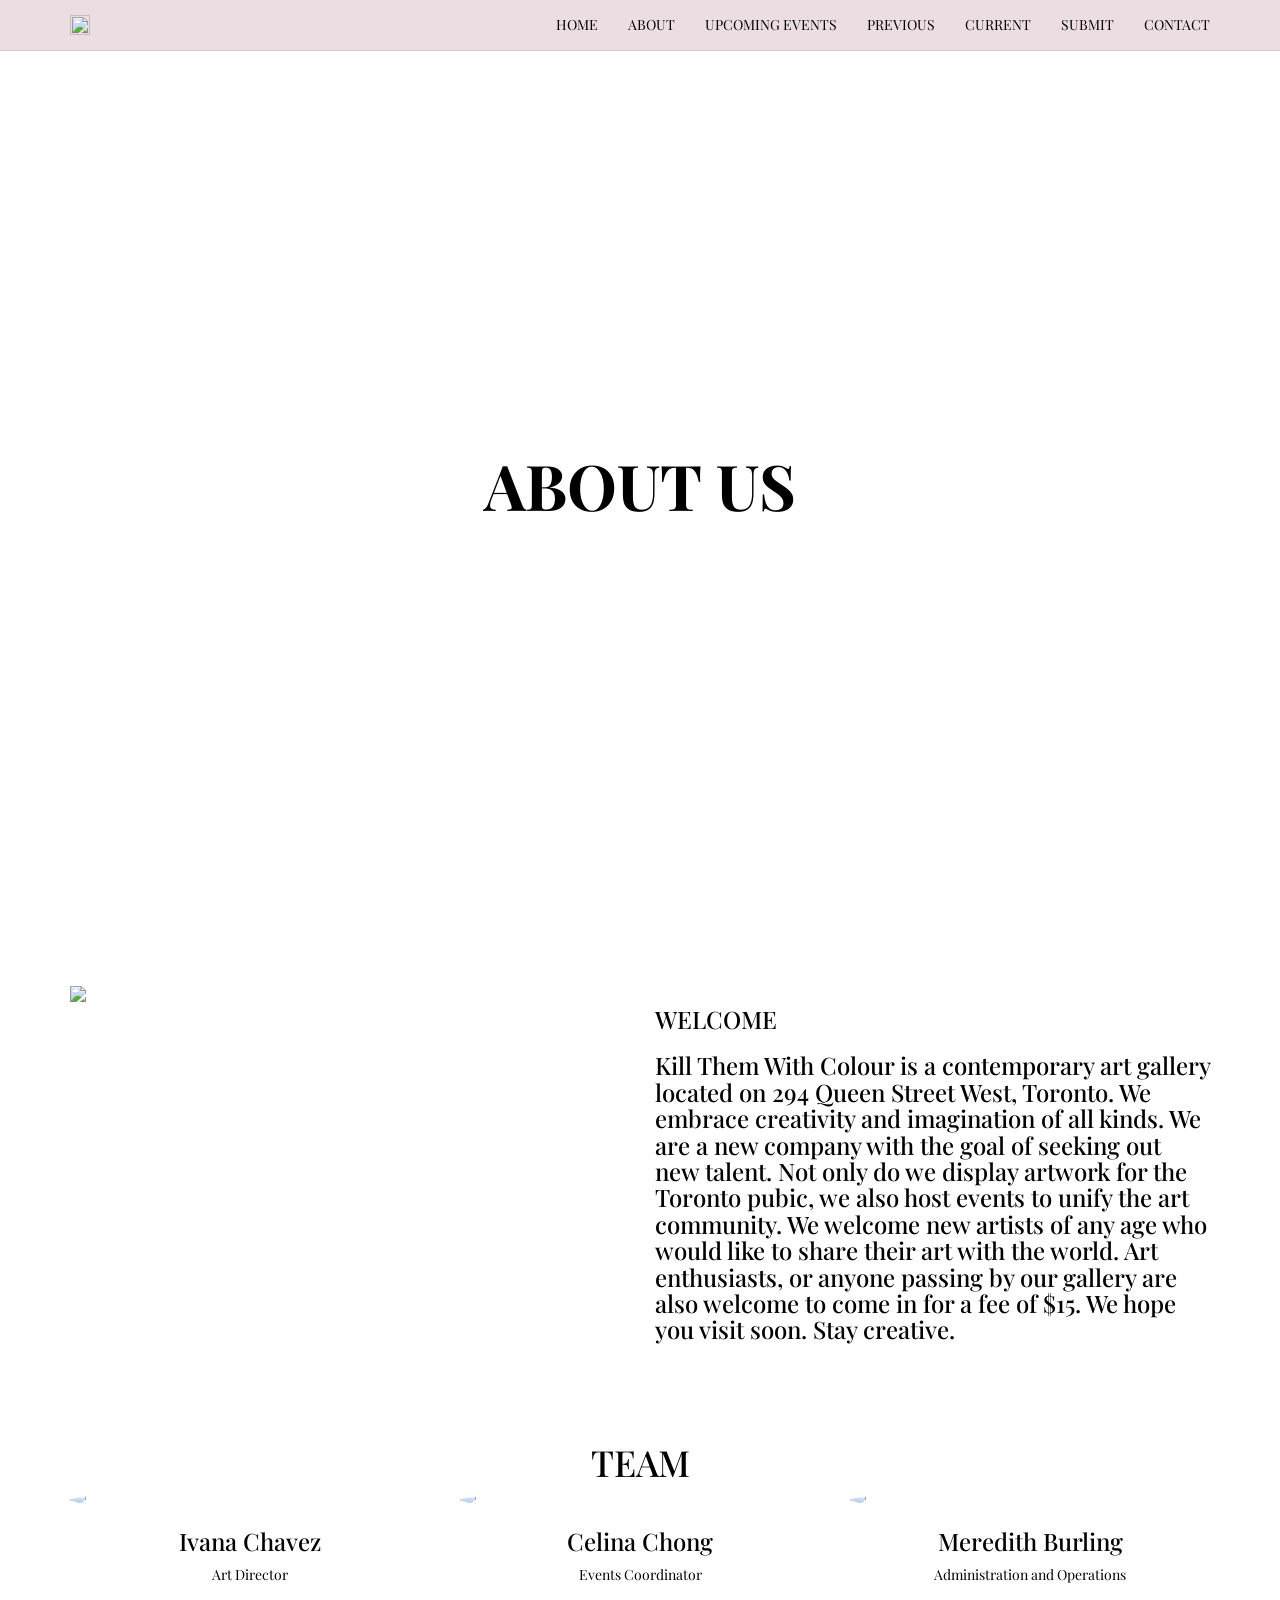
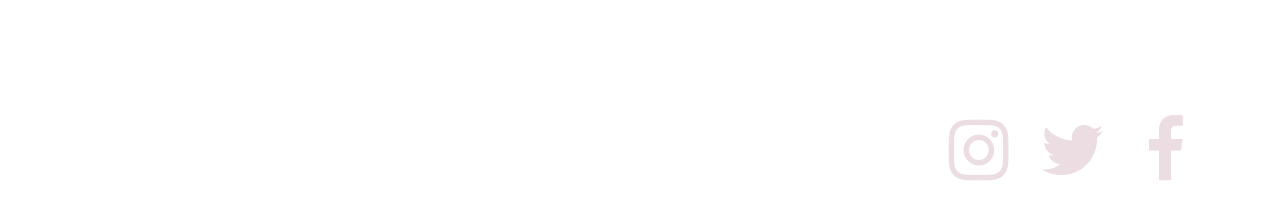
==== commit 43fd4434: "j" ====
--- a/CMN222.html
+++ b/CMN222.html
@@ -19,7 +19,7 @@
         </div>
         <div class="collapse navbar-collapse" id="navbar-ex-collapse">
           <ul class="nav navbar-nav navbar-right">
-            <li class="active">
+            <li>
               <a href="Home.html">HOME</a>
             </li>
             <li>
@@ -35,10 +35,10 @@
               <a href="current exhibitions .html">CURRENT</a>
             </li>
             <li>
-              <a href="#">SUBMIT</a>
+              <a href="Submit artwork.html">SUBMIT</a>
             </li>
             <li>
-              <a href="#">CONTACT</a>
+              <a href="CONTACT US FINAL.html">CONTACT</a>
             </li>
           </ul>
         </div>
